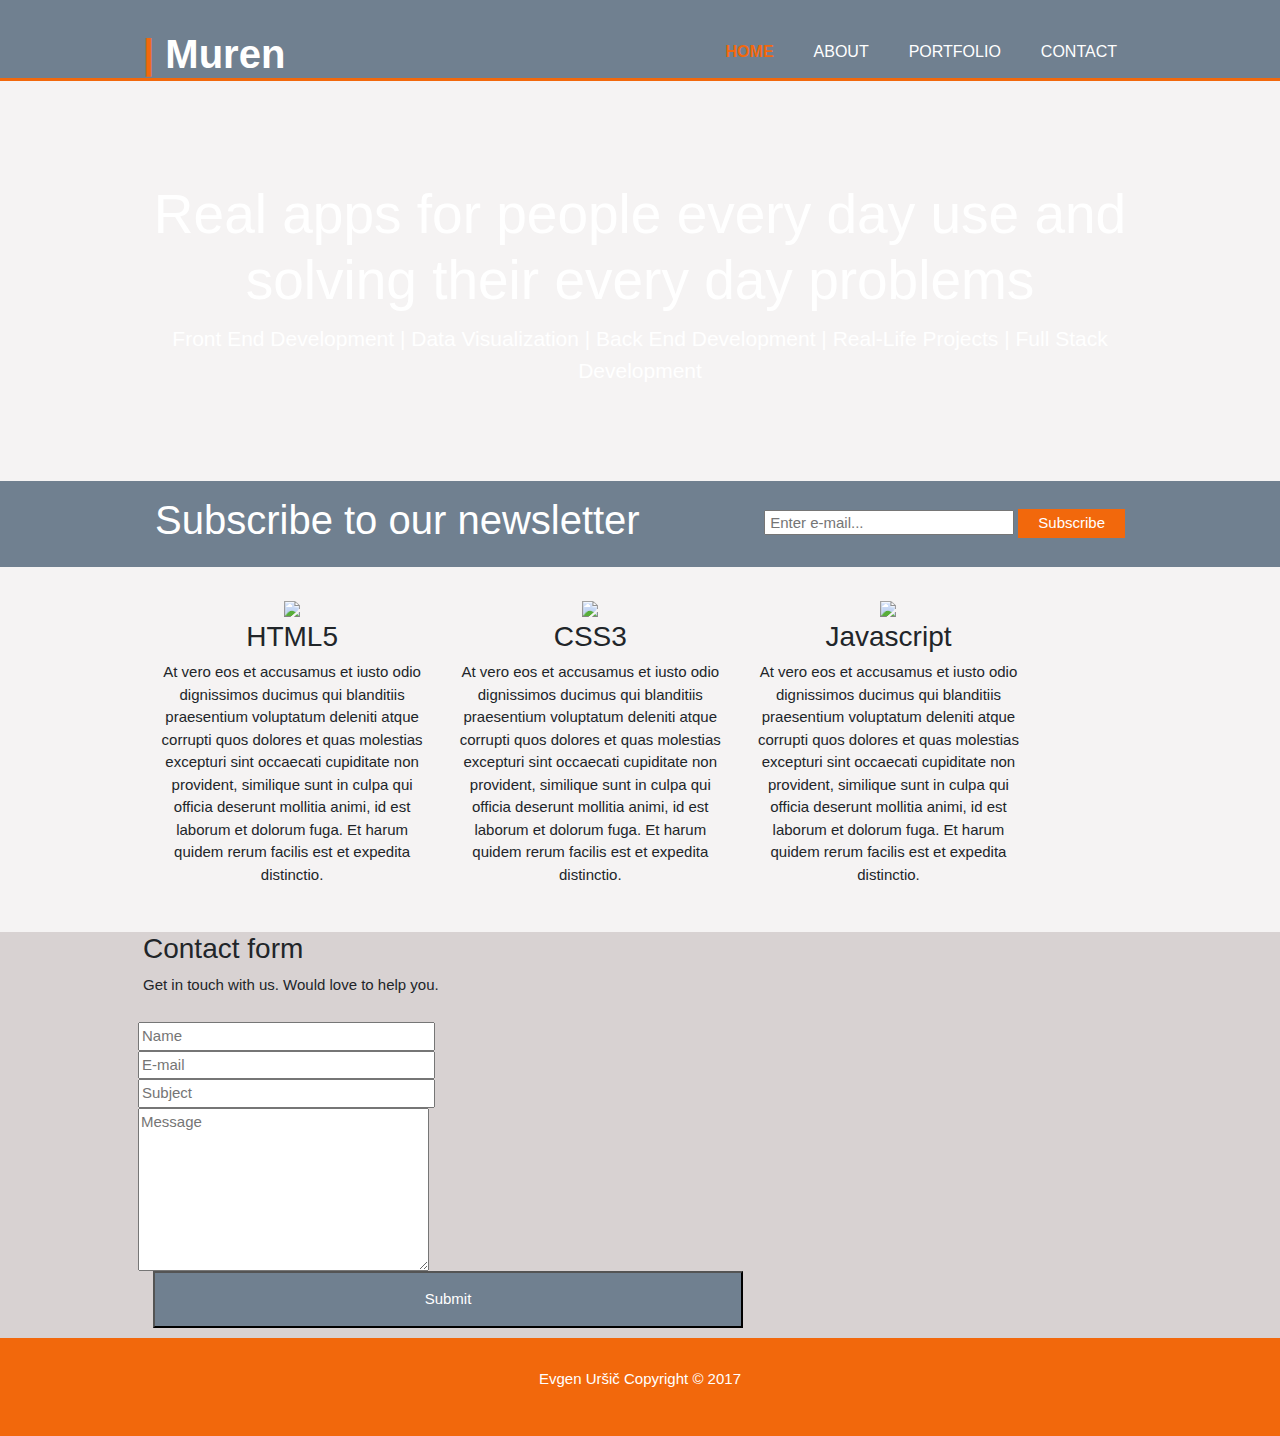
==== index.html @ 220ea4d7 "First portfolio website upload" ====
<!DOCTYPE html>
<html >
<head>
  <meta charset="UTF-8">
  <title>Portfolio page</title>


  <link rel='stylesheet prefetch' href='https://cdnjs.cloudflare.com/ajax/libs/twitter-bootstrap/4.0.0-beta/css/bootstrap.min.css'>

      <link rel="stylesheet" type="text/css" href="style.css">


</head>

<body>
  <head>
  <title>Portfolio page | Evgen Ursic</title>
  <link href="https://fonts.googleapis.com/css?family=Roboto" rel="stylesheet">
</head>

<body>
  <header>
    <div class="container">
      <div id="branding">
        <h1><span class="highlight">| </span>Muren</h1>
      </div>
      <nav>
        <ul>
          <li class="current"><a href="index.html">Home</a></li>
          <li><a href="about.html">About</a></li>
          <li><a href="portfolio.html">Portfolio</a></li>
          <li><a href="contact.html">Contact</a></li>
        </ul>
      </nav>
    </div>
  </header>
  <section id="showcase">
    <div class="container">
      <h1>Real apps for people every day use and solving their every day problems</h1>
      <p>Front End Development | Data Visualization | Back End Development | Real-Life Projects | Full Stack Development </p>
    </div>
  </section>
  <section id="newsletter">
    <div class="container">
      <h1>Subscribe to our newsletter</h1>
      <form>
        <input type="email" placeholder="Enter e-mail...">
        <button type="submit" class="button1">Subscribe</button>
      </form>
    </div>
  </section>
  <section id="boxes">
    <div class="container">
      <div class="box">
        <img class="pic1" src="https://www.w3.org/html/logo/downloads/HTML5_Logo_512.png">
        <h3>HTML5</h3>
        <p>At vero eos et accusamus et iusto odio dignissimos ducimus qui blanditiis praesentium voluptatum deleniti atque corrupti quos dolores et quas molestias excepturi sint occaecati cupiditate non provident, similique sunt in culpa qui officia deserunt mollitia animi, id est laborum et dolorum fuga. Et harum quidem rerum facilis est et expedita distinctio.</p>
      </div>
      <div class="box">
        <img src="https://seeklogo.com/images/C/css3-logo-FD8D698B77-seeklogo.com.png">
        <h3>CSS3</h3>
        <p>At vero eos et accusamus et iusto odio dignissimos ducimus qui blanditiis praesentium voluptatum deleniti atque corrupti quos dolores et quas molestias excepturi sint occaecati cupiditate non provident, similique sunt in culpa qui officia deserunt mollitia animi, id est laborum et dolorum fuga. Et harum quidem rerum facilis est et expedita distinctio.</p>
      </div>
      <div class="box">
        <img src="https://camo.githubusercontent.com/4f455d6ec9b49d8d79e1a9ea922fdf10109717e0/68747470733a2f2f7261772e6769746875622e636f6d2f766f6f646f6f74696b69676f642f6c6f676f2e6a732f6d61737465722f73706563696669632d757365732f62616467655f6a732d7374726963742e706e67">
        <h3>Javascript</h3>
        <p>At vero eos et accusamus et iusto odio dignissimos ducimus qui blanditiis praesentium voluptatum deleniti atque corrupti quos dolores et quas molestias excepturi sint occaecati cupiditate non provident, similique sunt in culpa qui officia deserunt mollitia animi, id est laborum et dolorum fuga. Et harum quidem rerum facilis est et expedita distinctio.</p>
      </div>
    </div>
  </section>
  <section id="contact">
    <div class="container">
      <h3>Contact form</h3>
      <p>Get in touch with us. Would love to help you.</p>
    <form id="contact_form" action="#" method="POST" enctype="multipart/form-data">
	<div class="row">
		<label for="name"></label><br />
		<input id="name" class="input" name="name" type="text" placeholder="Name" value="" size="30" /><br />
	</div>
	<div class="row">
		<label for="email"></label><br />
		<input id="email" class="input" name="email" type="text" placeholder="E-mail" value="" size="30" /><br />
	</div>
  <div class="row">
		<label for="subject"></label><br />
		<input id="subject" class="input" name="subject" type="text" placeholder="Subject" value="" size="30" /><br />
	</div>
	<div class="row">
		<label for="message"></label><br />
		<textarea id="message" class="input" name="message" placeholder="Message" rows="7" cols="30"></textarea><br />
	</div>
	<input id="submit_button" type="submit" value="Submit" />
</form>
    </div>
  </section>
  <footer>
    <p>Evgen Uršič Copyright &copy; 2017</p>
  </footer>
</body>
  <script src='https://cdnjs.cloudflare.com/ajax/libs/twitter-bootstrap/4.0.0-beta/js/bootstrap.min.js'></script>


</body>
</html>
---- style.css ----
body{
 font: 15px/1.5 Robot, Helvetica, sans-serif;
  padding:0;
  margin: 0;
  background-color: #F5F3F3;
}

/*Global*/

.container{
  width: 80%;
  margin: auto;
  overflow: hidden;
}

ul{
  margin: 0;
  padding: 0;
}

.button1{
  height: 29px;
  background: #F2680C;
  border: none;
  padding-left: 20px;
  padding-right: 20px;
  color: white;
}

/*Header*/

header{
  background: #708090;
  color: #ffffff;
  padding-top: 30px;
  min-height: 70px;
  border-bottom: #F2680C 3px solid;
}

header a{
  color: white;
  text-decoration: none;
  text-transform: uppercase;
  font-size: 16px;
}

header li{
  float: left;
  display: inline;
  padding: 0 20px 0 20px;
}

header #branding{
  float: left;
}

header #branding h1{
  margin: 0;
  font-weight: bold;
}

header nav{
  float: right;
  margin-top: 10px;
}

header .highlight {
  color: #F2680C;
}

header .current a{
  color: #F2680C;
  font-weight: bold;
}

header a:hover{
  color: #cccccc;
  font-weight: bold;
  text-decoration: none;
}

/*Showcase*/

#showcase{
  min-height: 400px;
  background: url("http://www.shindiristudio.com/showcase/images/landing/background.jpg");
  text-align: center;
  color: #ffffff;
}

#showcase h1{
  margin-top: 100px;
  font-size: 55px;
  margin-bottom: 10px;
}

#showcase p{
  font-size: 21px;
}

/*Newsletter*/

#newsletter{
  padding: 15px;
  color: white;
  background: #708090;
}
#newsletter h1{
  float: left;
}
#newsletter form{
  float: right;
  margin-top: 13px;
}

#newsletter input[type="email"]{
  padding: 4px;
  height: 25px;
  width: 250px;
}

/*Boxes*/

#boxes{
  margin-top:20px;
}

#boxes .box{
  float: left;
  text-align: center;
  width: 30%;
  padding: 10px;
}

#boxes img{
  width: 90px;
}

#boxes .pic1{
  width: 126px;
}

/*Contact*/

#contact{
 margin-top: 20px;
 min-height: 70px;
 background: #D8D2D2;
}

#contact #contact_form{
  float: left;
  text-align: center;
  width: 30%;
  padding: 10px;
}

#contact #submit_button{
  padding: 15px;
  width: 590px;
  color: white;
  background: #708090;
  position: center;
}

footer{
  padding: 30px;
  color: white;
  background-color: #F2680C;
  text-align: center;
}
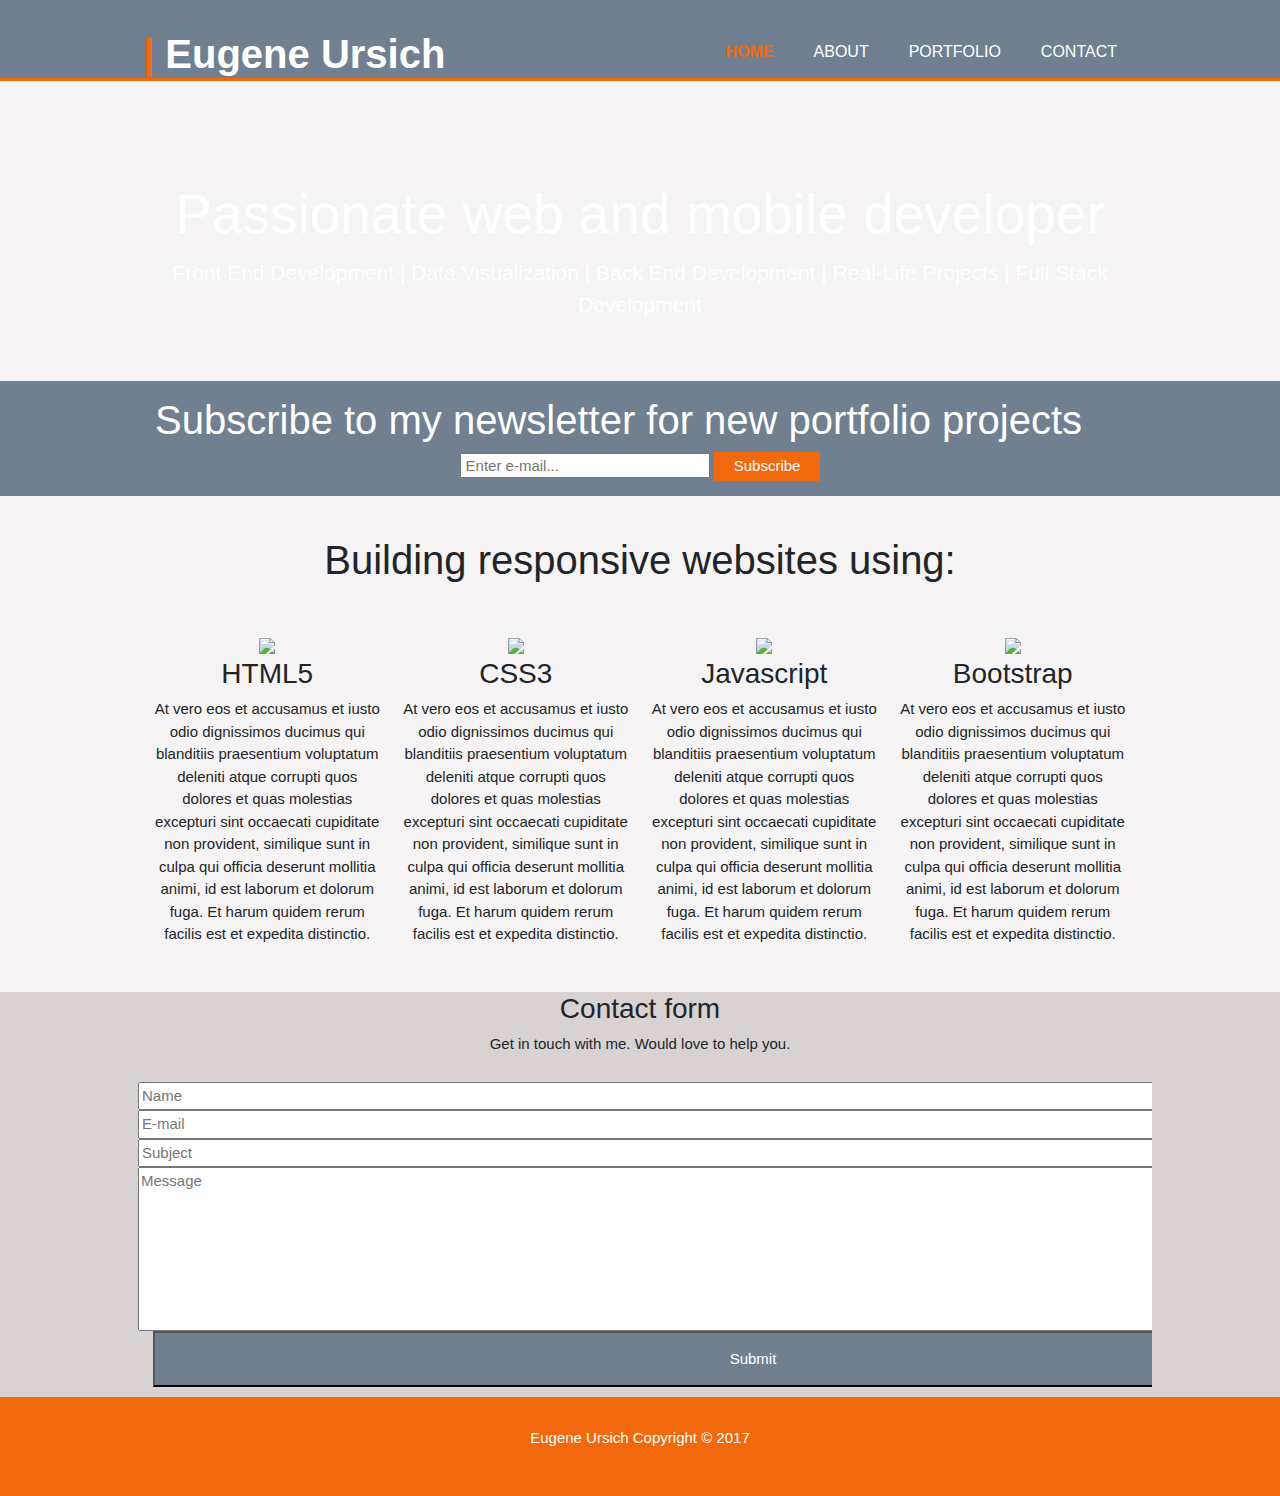
==== commit fabd0c12: "adding 191117" ====
--- a/index.html
+++ b/index.html
@@ -3,18 +3,13 @@
 <head>
   <meta charset="UTF-8">
   <title>Portfolio page</title>
-
-
   <link rel='stylesheet prefetch' href='https://cdnjs.cloudflare.com/ajax/libs/twitter-bootstrap/4.0.0-beta/css/bootstrap.min.css'>
-
-      <link rel="stylesheet" type="text/css" href="style.css">
-
-
+  <link rel="stylesheet" type="text/css" href="style.css">
 </head>
 
 <body>
   <head>
-  <title>Portfolio page | Evgen Ursic</title>
+  <title>Portfolio page | Eugene Ursich</title>
   <link href="https://fonts.googleapis.com/css?family=Roboto" rel="stylesheet">
 </head>
 
@@ -22,7 +17,7 @@
   <header>
     <div class="container">
       <div id="branding">
-        <h1><span class="highlight">| </span>Muren</h1>
+        <h1><span class="highlight">| </span>Eugene Ursich</h1>
       </div>
       <nav>
         <ul>
@@ -36,13 +31,13 @@
   </header>
   <section id="showcase">
     <div class="container">
-      <h1>Real apps for people every day use and solving their every day problems</h1>
+      <h1>Passionate web and mobile developer</h1>
       <p>Front End Development | Data Visualization | Back End Development | Real-Life Projects | Full Stack Development </p>
     </div>
   </section>
   <section id="newsletter">
     <div class="container">
-      <h1>Subscribe to our newsletter</h1>
+      <h1>Subscribe to my newsletter for new portfolio projects</h1>
       <form>
         <input type="email" placeholder="Enter e-mail...">
         <button type="submit" class="button1">Subscribe</button>
@@ -51,6 +46,7 @@
   </section>
   <section id="boxes">
     <div class="container">
+      <h1>Building responsive websites using:</h1>
       <div class="box">
         <img class="pic1" src="https://www.w3.org/html/logo/downloads/HTML5_Logo_512.png">
         <h3>HTML5</h3>
@@ -66,35 +62,40 @@
         <h3>Javascript</h3>
         <p>At vero eos et accusamus et iusto odio dignissimos ducimus qui blanditiis praesentium voluptatum deleniti atque corrupti quos dolores et quas molestias excepturi sint occaecati cupiditate non provident, similique sunt in culpa qui officia deserunt mollitia animi, id est laborum et dolorum fuga. Et harum quidem rerum facilis est et expedita distinctio.</p>
       </div>
+      <div class="box">
+        <img div class="pic2" src="https://ng-bootstrap.github.io/img/logo.svg">
+        <h3>Bootstrap</h3>
+        <p>At vero eos et accusamus et iusto odio dignissimos ducimus qui blanditiis praesentium voluptatum deleniti atque corrupti quos dolores et quas molestias excepturi sint occaecati cupiditate non provident, similique sunt in culpa qui officia deserunt mollitia animi, id est laborum et dolorum fuga. Et harum quidem rerum facilis est et expedita distinctio.</p>
+      </div>
     </div>
   </section>
   <section id="contact">
     <div class="container">
       <h3>Contact form</h3>
-      <p>Get in touch with us. Would love to help you.</p>
+      <p>Get in touch with me. Would love to help you.</p>
     <form id="contact_form" action="#" method="POST" enctype="multipart/form-data">
 	<div class="row">
 		<label for="name"></label><br />
-		<input id="name" class="input" name="name" type="text" placeholder="Name" value="" size="30" /><br />
+		<input id="name" class="input" name="name" type="text" placeholder="Name" value="" size="120" /><br />
 	</div>
 	<div class="row">
 		<label for="email"></label><br />
-		<input id="email" class="input" name="email" type="text" placeholder="E-mail" value="" size="30" /><br />
+		<input id="email" class="input" name="email" type="text" placeholder="E-mail" value="" size="120" /><br />
 	</div>
   <div class="row">
 		<label for="subject"></label><br />
-		<input id="subject" class="input" name="subject" type="text" placeholder="Subject" value="" size="30" /><br />
+		<input id="subject" class="input" name="subject" type="text" placeholder="Subject" value="" size="120" /><br />
 	</div>
 	<div class="row">
 		<label for="message"></label><br />
-		<textarea id="message" class="input" name="message" placeholder="Message" rows="7" cols="30"></textarea><br />
+		<textarea id="message" class="input" name="message" placeholder="Message" rows="7" cols="120"></textarea><br />
 	</div>
 	<input id="submit_button" type="submit" value="Submit" />
 </form>
     </div>
   </section>
   <footer>
-    <p>Evgen Uršič Copyright &copy; 2017</p>
+    <p>Eugene Ursich Copyright &copy; 2017</p>
   </footer>
 </body>
   <script src='https://cdnjs.cloudflare.com/ajax/libs/twitter-bootstrap/4.0.0-beta/js/bootstrap.min.js'></script>
--- a/style.css
+++ b/style.css
@@ -82,7 +82,7 @@
 /*Showcase*/
 
 #showcase{
-  min-height: 400px;
+  min-height: 300px;
   background: url("http://www.shindiristudio.com/showcase/images/landing/background.jpg");
   text-align: center;
   color: #ffffff;
@@ -109,7 +109,8 @@
   float: left;
 }
 #newsletter form{
-  float: right;
+  float: center;
+  text-align: center;
   margin-top: 13px;
 }
 
@@ -122,13 +123,18 @@
 /*Boxes*/
 
 #boxes{
-  margin-top:20px;
+  margin-top: 40px;
+}
+
+#boxes h1{
+  text-align: center;
+  margin-bottom: 40px;
 }
 
 #boxes .box{
   float: left;
   text-align: center;
-  width: 30%;
+  width: 25%;
   padding: 10px;
 }
 
@@ -140,6 +146,10 @@
   width: 126px;
 }
 
+#boxes .pic2{
+  width: 125px;
+}
+
 /*Contact*/
 
 #contact{
@@ -148,16 +158,26 @@
  background: #D8D2D2;
 }
 
+#contact h3{
+  text-align: center;
+}
+
+#contact p{
+  text-align: center;
+}
+
 #contact #contact_form{
   float: left;
   text-align: center;
-  width: 30%;
+  width: 120%;
   padding: 10px;
+  position: center;
 }
+
 
 #contact #submit_button{
   padding: 15px;
-  width: 590px;
+  width: 1200px;
   color: white;
   background: #708090;
   position: center;
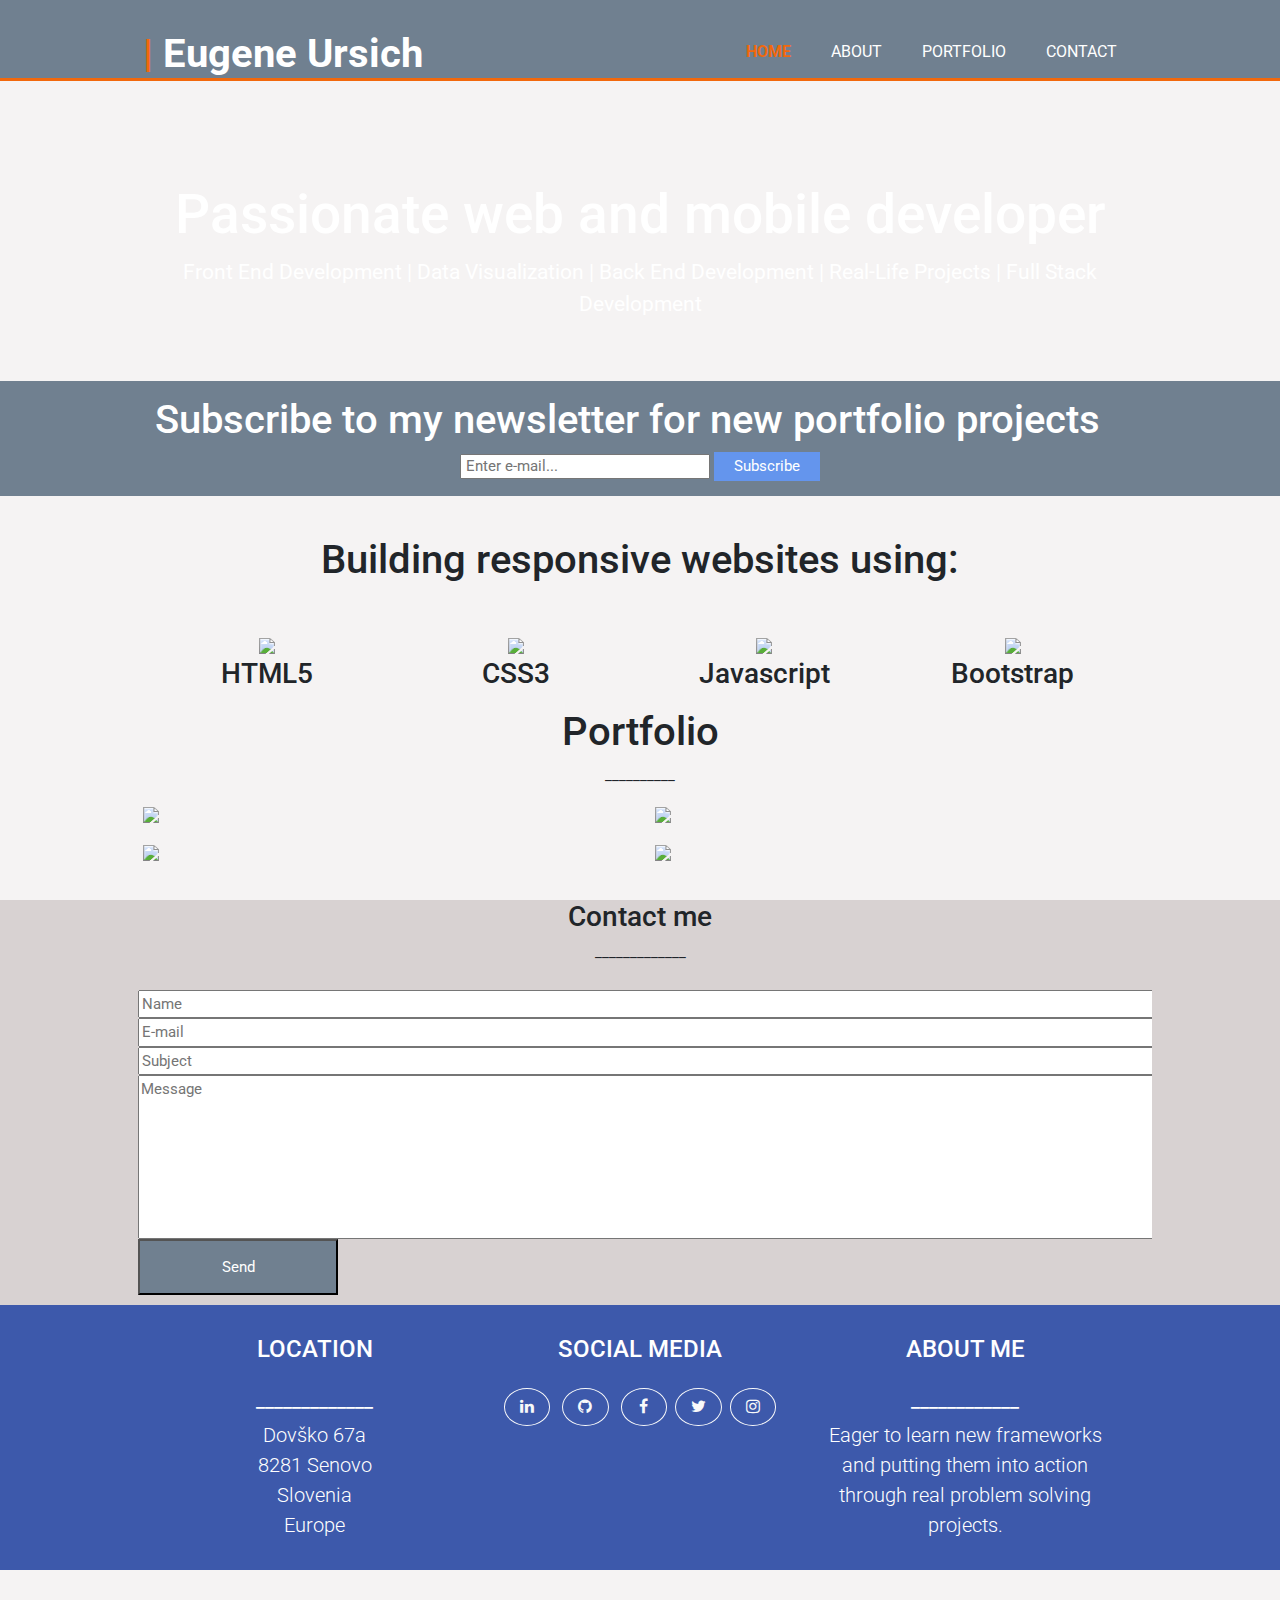
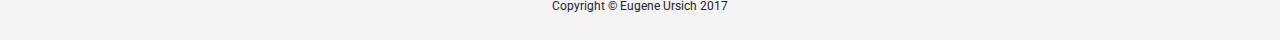
==== commit 03d66c73: "sunday effort 26112017" ====
--- a/index.html
+++ b/index.html
@@ -1,9 +1,17 @@
 <!DOCTYPE html>
 <html >
 <head>
+
   <meta charset="UTF-8">
+  <meta charset="utf-8">
+  <meta name="viewport" content="width=device-width, initial-scale=1, shrink-to-fit=no">
+  <meta name="description" content="Personal portfolio page">
+  <meta name="author" content="Eugene Ursich">
+
   <title>Portfolio page</title>
   <link rel='stylesheet prefetch' href='https://cdnjs.cloudflare.com/ajax/libs/twitter-bootstrap/4.0.0-beta/css/bootstrap.min.css'>
+  <link rel="stylesheet" href="https://maxcdn.bootstrapcdn.com/bootstrap/4.0.0-alpha.6/css/bootstrap.min.css" integrity="sha384-rwoIResjU2yc3z8GV/NPeZWAv56rSmLldC3R/AZzGRnGxQQKnKkoFVhFQhNUwEyJ" crossorigin="anonymous">
+  <link rel="stylesheet" href="https://cdnjs.cloudflare.com/ajax/libs/font-awesome/4.7.0/css/font-awesome.min.css">
   <link rel="stylesheet" type="text/css" href="style.css">
 </head>
 
@@ -11,6 +19,8 @@
   <head>
   <title>Portfolio page | Eugene Ursich</title>
   <link href="https://fonts.googleapis.com/css?family=Roboto" rel="stylesheet">
+  <link href="https://fonts.googleapis.com/css?family=Montserrat" rel="stylesheet">
+  <link href="https://fonts.googleapis.com/css?family=Lato|Montserrat" rel="stylesheet">
 </head>
 
 <body>
@@ -22,9 +32,9 @@
       <nav>
         <ul>
           <li class="current"><a href="index.html">Home</a></li>
-          <li><a href="about.html">About</a></li>
-          <li><a href="portfolio.html">Portfolio</a></li>
-          <li><a href="contact.html">Contact</a></li>
+          <li><a href="#showcase">About</a></li>
+          <li><a href="#portfolio">Portfolio</a></li>
+          <li><a href="#contact">Contact</a></li>
         </ul>
       </nav>
     </div>
@@ -44,62 +54,148 @@
       </form>
     </div>
   </section>
+
   <section id="boxes">
     <div class="container">
       <h1>Building responsive websites using:</h1>
       <div class="box">
         <img class="pic1" src="https://www.w3.org/html/logo/downloads/HTML5_Logo_512.png">
         <h3>HTML5</h3>
-        <p>At vero eos et accusamus et iusto odio dignissimos ducimus qui blanditiis praesentium voluptatum deleniti atque corrupti quos dolores et quas molestias excepturi sint occaecati cupiditate non provident, similique sunt in culpa qui officia deserunt mollitia animi, id est laborum et dolorum fuga. Et harum quidem rerum facilis est et expedita distinctio.</p>
       </div>
       <div class="box">
         <img src="https://seeklogo.com/images/C/css3-logo-FD8D698B77-seeklogo.com.png">
         <h3>CSS3</h3>
-        <p>At vero eos et accusamus et iusto odio dignissimos ducimus qui blanditiis praesentium voluptatum deleniti atque corrupti quos dolores et quas molestias excepturi sint occaecati cupiditate non provident, similique sunt in culpa qui officia deserunt mollitia animi, id est laborum et dolorum fuga. Et harum quidem rerum facilis est et expedita distinctio.</p>
       </div>
       <div class="box">
         <img src="https://camo.githubusercontent.com/4f455d6ec9b49d8d79e1a9ea922fdf10109717e0/68747470733a2f2f7261772e6769746875622e636f6d2f766f6f646f6f74696b69676f642f6c6f676f2e6a732f6d61737465722f73706563696669632d757365732f62616467655f6a732d7374726963742e706e67">
         <h3>Javascript</h3>
-        <p>At vero eos et accusamus et iusto odio dignissimos ducimus qui blanditiis praesentium voluptatum deleniti atque corrupti quos dolores et quas molestias excepturi sint occaecati cupiditate non provident, similique sunt in culpa qui officia deserunt mollitia animi, id est laborum et dolorum fuga. Et harum quidem rerum facilis est et expedita distinctio.</p>
       </div>
       <div class="box">
         <img div class="pic2" src="https://ng-bootstrap.github.io/img/logo.svg">
         <h3>Bootstrap</h3>
-        <p>At vero eos et accusamus et iusto odio dignissimos ducimus qui blanditiis praesentium voluptatum deleniti atque corrupti quos dolores et quas molestias excepturi sint occaecati cupiditate non provident, similique sunt in culpa qui officia deserunt mollitia animi, id est laborum et dolorum fuga. Et harum quidem rerum facilis est et expedita distinctio.</p>
-      </div>
-    </div>
+      </div>
+    </div>
+  </section>
+
+  <section class="container" id="portfolio">
+    <h1>Portfolio</h1>
+    <p>__________</p>
+    <div class="row">
+      <figure class="col-sm-6">
+        <img src="https://s3.amazonaws.com/codecademy-content/projects/make-a-website/lesson-4/kitchen.jpg">
+      </figure>
+      <figure class="col-sm-6">
+        <img src="https://s3.amazonaws.com/codecademy-content/projects/make-a-website/lesson-4/woodwork.jpg">
+      </figure>
+    </div>
+    <div class="row">
+      <figure class="col-sm-6">
+        <img src="https://s3.amazonaws.com/codecademy-content/projects/make-a-website/lesson-4/gifts.jpg">
+      </figure>
+      <figure class="col-sm-6">
+        <img src="https://s3.amazonaws.com/codecademy-content/projects/make-a-website/lesson-4/antique.jpg">
+      </figure>
+    </div>
+  </section>
+
   </section>
   <section id="contact">
     <div class="container">
-      <h3>Contact form</h3>
-      <p>Get in touch with me. Would love to help you.</p>
+
+      <h3>Contact me</h3>
+      <p>_____________</p>
+
     <form id="contact_form" action="#" method="POST" enctype="multipart/form-data">
-	<div class="row">
-		<label for="name"></label><br />
-		<input id="name" class="input" name="name" type="text" placeholder="Name" value="" size="120" /><br />
+
+    <div class="row">
+		  <label for="name"></label><br />
+		  <input id="name" class="input" name="name" type="text" placeholder="Name" value="" size="116" /><br />
+	  </div>
+
+    <div class="row">
+		  <label for="email"></label><br />
+		  <input id="email" class="input" name="email" type="text" placeholder="E-mail" value="" size="116" /><br />
 	</div>
-	<div class="row">
-		<label for="email"></label><br />
-		<input id="email" class="input" name="email" type="text" placeholder="E-mail" value="" size="120" /><br />
-	</div>
+
   <div class="row">
 		<label for="subject"></label><br />
-		<input id="subject" class="input" name="subject" type="text" placeholder="Subject" value="" size="120" /><br />
+		<input id="subject" class="input" name="subject" type="text" placeholder="Subject" value="" size="116" /><br />
 	</div>
-	<div class="row">
+
+  <div class="row">
 		<label for="message"></label><br />
-		<textarea id="message" class="input" name="message" placeholder="Message" rows="7" cols="120"></textarea><br />
+		<textarea id="message" class="input" name="message" placeholder="Message" rows="7" cols="119"></textarea><br />
 	</div>
-	<input id="submit_button" type="submit" value="Submit" />
-</form>
-    </div>
-  </section>
-  <footer>
-    <p>Eugene Ursich Copyright &copy; 2017</p>
-  </footer>
+
+
+  <div class="row">
+    <input id="submit_button" type="submit" value="Send" />
+  </div>
+
+  </form>
+</div>
+  </section>
+  <footer class="footer text-center">
+     <div class="container">
+       <div class="row">
+         <div class="col-md-4 mb-5 mb-lg-0">
+           <h4 class="text-uppercase mb-4">Location</h4>
+           <h5>_____________</h5>
+           <p class="lead mb-0">Dovško 67a
+             <br>8281 Senovo <br>Slovenia <br>Europe</p>
+         </div>
+         <div class="col-md-4 mb-5 mb-lg-0">
+           <h4 class="text-uppercase mb-4">Social media</h4>
+           <ul class="list-inline mb-0">
+
+           </li>
+           <li class="list-inline-item">
+             <a class="btn btn-outline-light btn-social text-center rounded-circle" href="https://www.linkedin.com/in/evgen-ur%C5%A1i%C4%8D-60042b17/" target="_blank">
+               <i class="fa fa-fw fa-linkedin"></i>
+             </a>
+           </li>
+
+         </li>
+         <li class="list-inline-item">
+           <a class="btn btn-outline-light btn-social text-center rounded-circle" href="https://github.com/evgenursic" target="_blank">
+             <i class="fa fa-fw fa-github"></i>
+           </a>
+         </li>
+
+             <li class="list-inline-item">
+               <a class="btn btn-outline-light btn-social text-center rounded-circle" href="https://www.facebook.com/ZaposlitveneMoznosti/" target="_blank">
+                 <i class="fa fa-fw fa-facebook"></i>
+               </a>
+
+             <li class="list-inline-item">
+               <a class="btn btn-outline-light btn-social text-center rounded-circle" href="https://twitter.com/evgenursic" target="_blank">
+                 <i class="fa fa-fw fa-twitter"></i>
+               </a>
+
+             <li class="list-inline-item">
+               <a class="btn btn-outline-light btn-social text-center rounded-circle" href="https://www.instagram.com/evgenursic/" target="_blank">
+                 <i class="fa fa-fw fa-instagram"></i>
+               </a>
+             </li>
+           </ul>
+         </div>
+         <div class="col-md-4">
+           <h4 class="text-uppercase mb-4">About me</h4>
+           <h5>____________</h5>
+           <p class="lead mb-0">Eager to learn new frameworks and putting them into action through real problem solving projects.</p>
+         </div>
+       </div>
+     </div>
+   </footer>
+
+   <div class="copyright py-4 text-center text-red">
+     <div class="container">
+       <small>Copyright &copy; Eugene Ursich 2017</small>
+     </div>
+   </div>
 </body>
+
   <script src='https://cdnjs.cloudflare.com/ajax/libs/twitter-bootstrap/4.0.0-beta/js/bootstrap.min.js'></script>
-
 
 </body>
 </html>
--- a/style.css
+++ b/style.css
@@ -1,5 +1,5 @@
 body{
- font: 15px/1.5 Robot, Helvetica, sans-serif;
+ font: 15px/1.5 Roboto, Helvetica, sans-serif;
   padding:0;
   margin: 0;
   background-color: #F5F3F3;
@@ -20,11 +20,12 @@
 
 .button1{
   height: 29px;
-  background: #F2680C;
+  background: #6495ED;
   border: none;
   padding-left: 20px;
   padding-right: 20px;
   color: white;
+  display: inline-block;
 }
 
 /*Header*/
@@ -150,15 +151,25 @@
   width: 125px;
 }
 
+/*Portfolio*/
+
+#portfolio h1{
+  text-align: center;
+}
+
+#portfolio p{
+  text-align: center;
+}
+
 /*Contact*/
 
 #contact{
  margin-top: 20px;
- min-height: 70px;
+ min-height: 80px;
  background: #D8D2D2;
 }
 
-#contact h3{
+#contact h3 {
   text-align: center;
 }
 
@@ -177,7 +188,7 @@
 
 #contact #submit_button{
   padding: 15px;
-  width: 1200px;
+  width: 200px;
   color: white;
   background: #708090;
   position: center;
@@ -186,6 +197,6 @@
 footer{
   padding: 30px;
   color: white;
-  background-color: #F2680C;
-  text-align: center;
-}
+  background-color: #3D59AB;
+  text-align: center;
+}
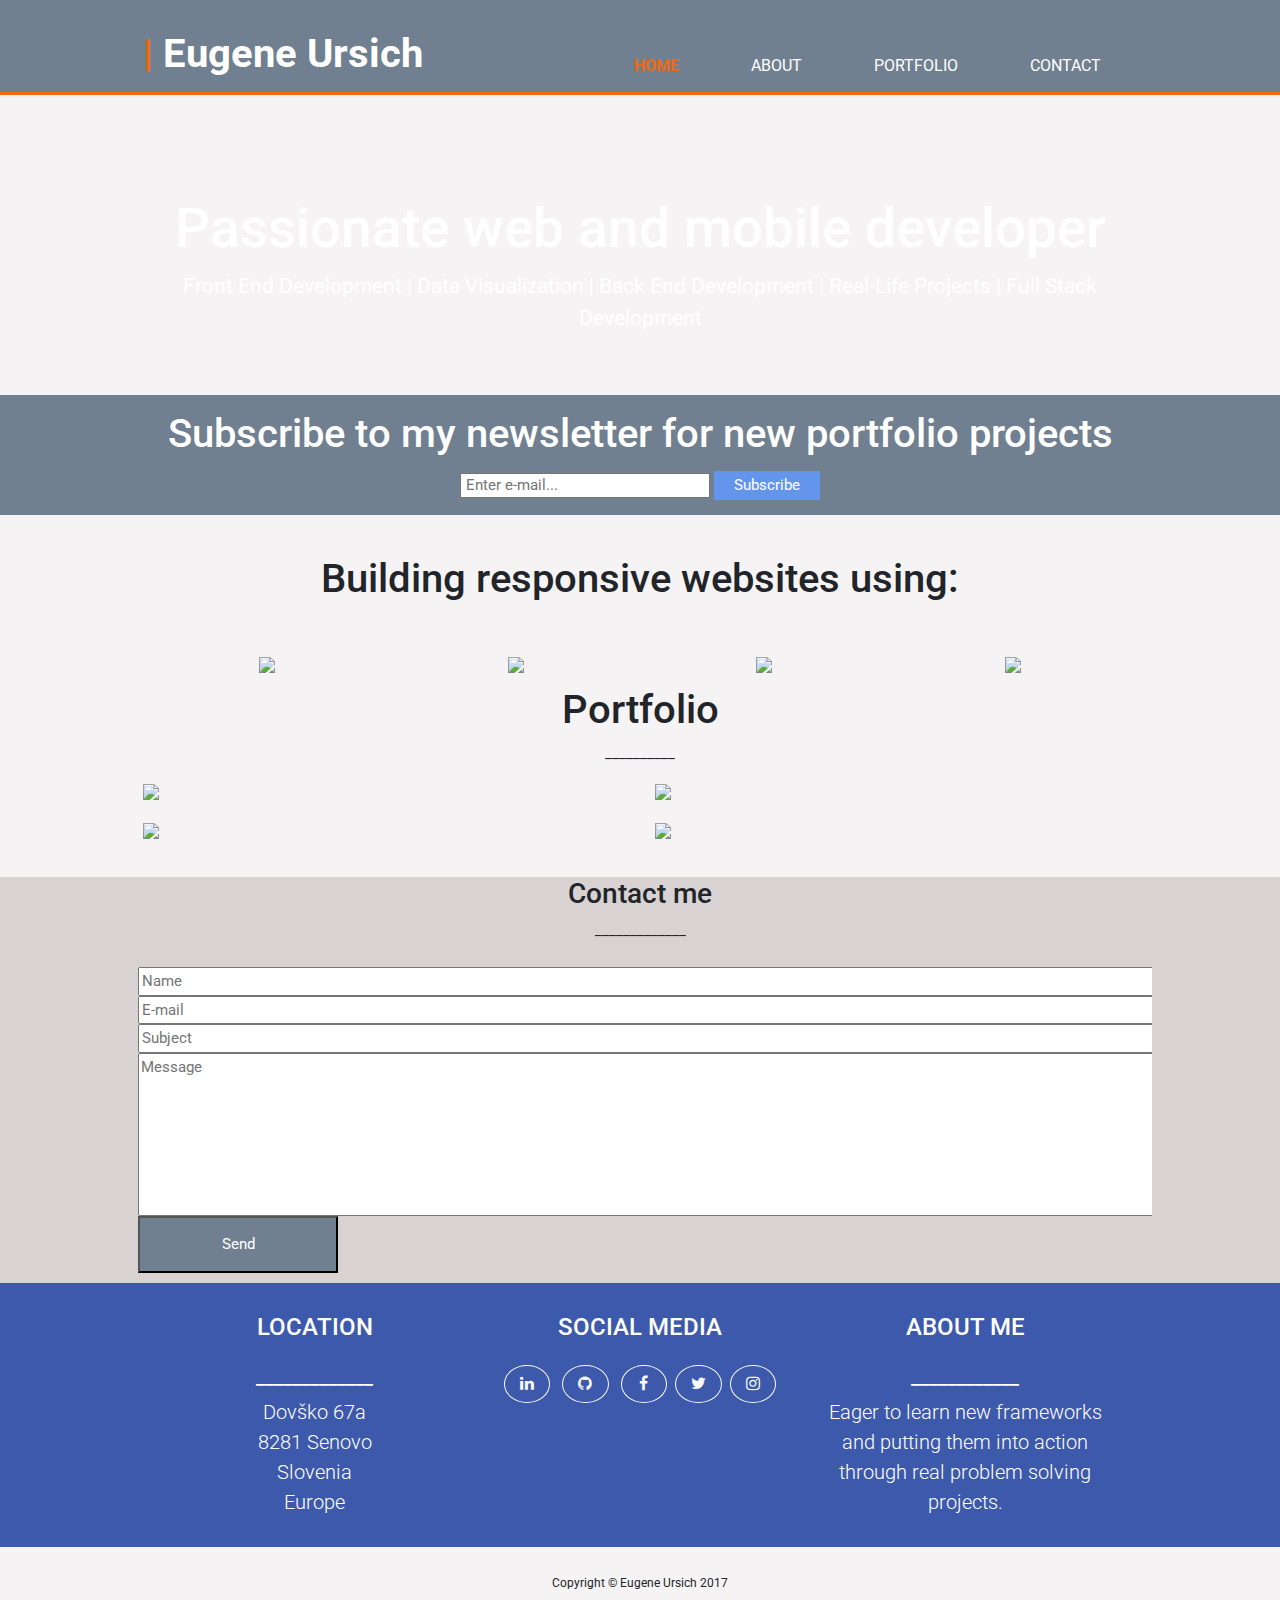
==== commit 64ec3c79: "sundayeffort03122017" ====
--- a/index.html
+++ b/index.html
@@ -1,7 +1,7 @@
 <!DOCTYPE html>
 <html >
+
 <head>
-
   <meta charset="UTF-8">
   <meta charset="utf-8">
   <meta name="viewport" content="width=device-width, initial-scale=1, shrink-to-fit=no">
@@ -22,8 +22,8 @@
   <link href="https://fonts.googleapis.com/css?family=Montserrat" rel="stylesheet">
   <link href="https://fonts.googleapis.com/css?family=Lato|Montserrat" rel="stylesheet">
 </head>
+<body>
 
-<body>
   <header>
     <div class="container">
       <div id="branding">
@@ -39,12 +39,14 @@
       </nav>
     </div>
   </header>
+
   <section id="showcase">
     <div class="container">
       <h1>Passionate web and mobile developer</h1>
       <p>Front End Development | Data Visualization | Back End Development | Real-Life Projects | Full Stack Development </p>
     </div>
   </section>
+
   <section id="newsletter">
     <div class="container">
       <h1>Subscribe to my newsletter for new portfolio projects</h1>
@@ -60,19 +62,15 @@
       <h1>Building responsive websites using:</h1>
       <div class="box">
         <img class="pic1" src="https://www.w3.org/html/logo/downloads/HTML5_Logo_512.png">
-        <h3>HTML5</h3>
       </div>
       <div class="box">
         <img src="https://seeklogo.com/images/C/css3-logo-FD8D698B77-seeklogo.com.png">
-        <h3>CSS3</h3>
       </div>
       <div class="box">
         <img src="https://camo.githubusercontent.com/4f455d6ec9b49d8d79e1a9ea922fdf10109717e0/68747470733a2f2f7261772e6769746875622e636f6d2f766f6f646f6f74696b69676f642f6c6f676f2e6a732f6d61737465722f73706563696669632d757365732f62616467655f6a732d7374726963742e706e67">
-        <h3>Javascript</h3>
       </div>
       <div class="box">
         <img div class="pic2" src="https://ng-bootstrap.github.io/img/logo.svg">
-        <h3>Bootstrap</h3>
       </div>
     </div>
   </section>
--- a/style.css
+++ b/style.css
@@ -43,6 +43,10 @@
   text-decoration: none;
   text-transform: uppercase;
   font-size: 16px;
+  float: right;
+  display: block;
+  text-align: center;
+  padding: 14px 16px;
 }
 
 header li{
@@ -105,13 +109,13 @@
   padding: 15px;
   color: white;
   background: #708090;
+  text-align: center;
 }
 #newsletter h1{
-  float: left;
-}
+}
+
 #newsletter form{
   float: center;
-  text-align: center;
   margin-top: 13px;
 }
 
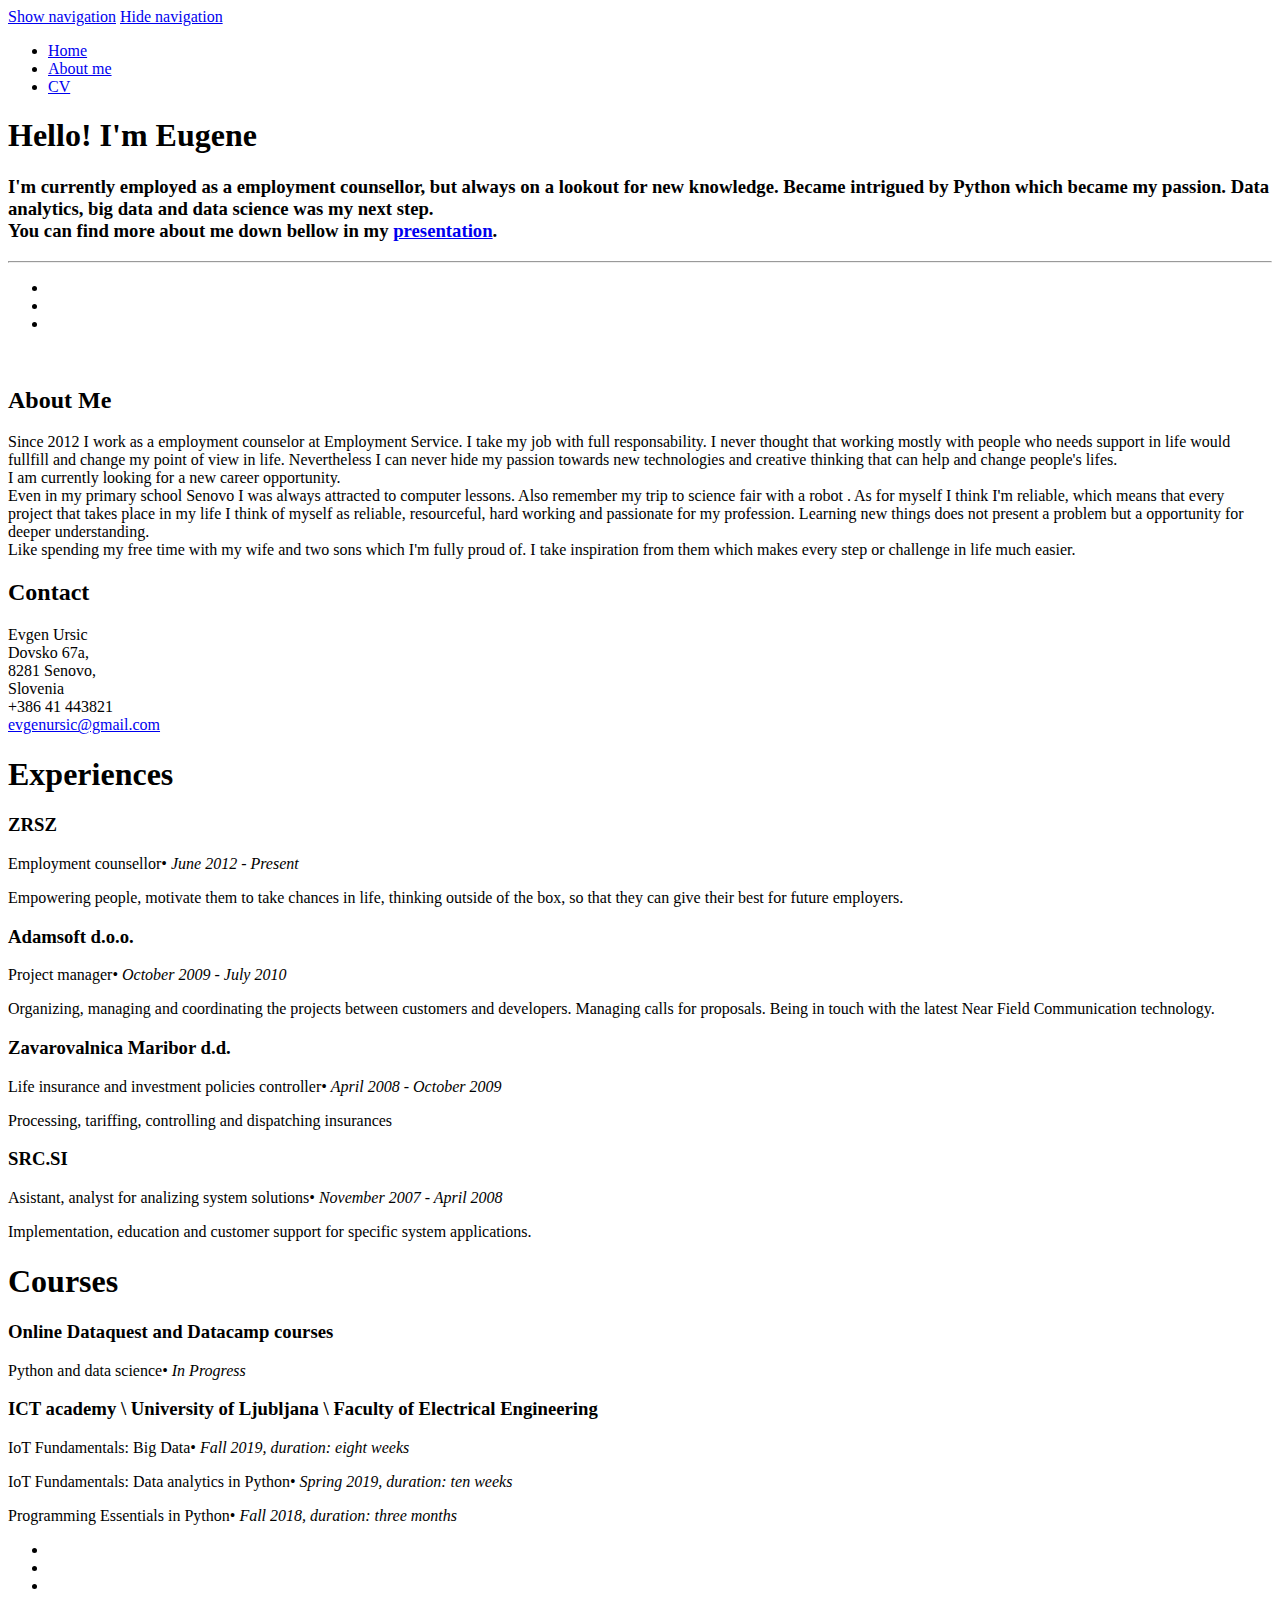
==== commit d59dfa56: "Add files via upload" ====
--- a/index.html
+++ b/index.html
@@ -1,199 +1,280 @@
 <!DOCTYPE html>
-<html >
-
+<!--[if lt IE 8 ]><html class="no-js ie ie7" lang="en"> <![endif]-->
+<!--[if IE 8 ]><html class="no-js ie ie8" lang="en"> <![endif]-->
+<!--[if (gte IE 8)|!(IE)]><!--><html class="no-js" lang="en"> <!--<![endif]-->
 <head>
-  <meta charset="UTF-8">
-  <meta charset="utf-8">
-  <meta name="viewport" content="width=device-width, initial-scale=1, shrink-to-fit=no">
-  <meta name="description" content="Personal portfolio page">
-  <meta name="author" content="Eugene Ursich">
-
-  <title>Portfolio page</title>
-  <link rel='stylesheet prefetch' href='https://cdnjs.cloudflare.com/ajax/libs/twitter-bootstrap/4.0.0-beta/css/bootstrap.min.css'>
-  <link rel="stylesheet" href="https://maxcdn.bootstrapcdn.com/bootstrap/4.0.0-alpha.6/css/bootstrap.min.css" integrity="sha384-rwoIResjU2yc3z8GV/NPeZWAv56rSmLldC3R/AZzGRnGxQQKnKkoFVhFQhNUwEyJ" crossorigin="anonymous">
-  <link rel="stylesheet" href="https://cdnjs.cloudflare.com/ajax/libs/font-awesome/4.7.0/css/font-awesome.min.css">
-  <link rel="stylesheet" type="text/css" href="style.css">
+
+   <!--- Basic Page Needs
+   ================================================== -->
+   <meta charset="utf-8">
+	<title>Evgen Ursic</title>
+	<meta name="description" content="">
+	<meta name="author" content="">
+
+   <!-- Mobile Specific Metas
+   ================================================== -->
+	<meta name="viewport" content="width=device-width, initial-scale=1, maximum-scale=1">
+
+	<!-- CSS
+    ================================================== -->
+   <link rel="stylesheet" href="css/default.css">
+	<link rel="stylesheet" href="css/layout.css">
+   <link rel="stylesheet" href="css/media-queries.css">
+   <link rel="stylesheet" href="css/magnific-popup.css">
+
+   <!-- Script
+   ================================================== -->
+	<script src="js/modernizr.js"></script>
+
+   <!-- Favicons
+	================================================== -->
+	<link rel="shortcut icon" href="favicon.png" >
+
 </head>
 
 <body>
-  <head>
-  <title>Portfolio page | Eugene Ursich</title>
-  <link href="https://fonts.googleapis.com/css?family=Roboto" rel="stylesheet">
-  <link href="https://fonts.googleapis.com/css?family=Montserrat" rel="stylesheet">
-  <link href="https://fonts.googleapis.com/css?family=Lato|Montserrat" rel="stylesheet">
-</head>
-<body>
-
-  <header>
-    <div class="container">
-      <div id="branding">
-        <h1><span class="highlight">| </span>Eugene Ursich</h1>
+
+   <!-- Header
+   ================================================== -->
+   <header id="home">
+
+      <nav id="nav-wrap">
+
+         <a class="mobile-btn" href="#nav-wrap" title="Show navigation">Show navigation</a>
+	      <a class="mobile-btn" href="#" title="Hide navigation">Hide navigation</a>
+
+         <ul id="nav" class="nav">
+            <li class="current"><a class="smoothscroll" href="#home">Home</a></li>
+            <li><a class="smoothscroll" href="#about">About me</a></li>
+	         <li><a class="smoothscroll" href="#resume">CV</a></li>
+
+
+
+         </ul> <!-- end #nav -->
+
+      </nav> <!-- end #nav-wrap -->
+
+      <div class="row banner">
+         <div class="banner-text">
+            <h1 class="responsive-headline">Hello! I'm Eugene </h1>
+            <h3>I'm currently employed as a <span>employment counsellor</span>, but always on a lookout for new <span>knowledge</span>. Became intrigued by <span>Python</span> which became my passion.
+            Data analytics, big data and <span>data science</span> was my next step. <br> You can find more
+            about me down bellow in my <a class="smoothscroll" href="#about">presentation</a>.</h3>
+            <hr />
+            <ul class="social">
+               <li><a href="https://twitter.com/evgenursic" target="_blank"><i class="fa fa-twitter"></i></a></li>
+               <li><a href="https://si.linkedin.com/in/evgenursic" target="_blank"><i class="fa fa-linkedin"></i></a></li>
+               <li><a href="https://www.instagram.com/evgenursic/" target="_blank"><i class="fa fa-instagram"></i></a></li>
+            </ul>
+         </div>
       </div>
-      <nav>
-        <ul>
-          <li class="current"><a href="index.html">Home</a></li>
-          <li><a href="#showcase">About</a></li>
-          <li><a href="#portfolio">Portfolio</a></li>
-          <li><a href="#contact">Contact</a></li>
-        </ul>
-      </nav>
-    </div>
-  </header>
-
-  <section id="showcase">
-    <div class="container">
-      <h1>Passionate web and mobile developer</h1>
-      <p>Front End Development | Data Visualization | Back End Development | Real-Life Projects | Full Stack Development </p>
-    </div>
-  </section>
-
-  <section id="newsletter">
-    <div class="container">
-      <h1>Subscribe to my newsletter for new portfolio projects</h1>
-      <form>
-        <input type="email" placeholder="Enter e-mail...">
-        <button type="submit" class="button1">Subscribe</button>
-      </form>
-    </div>
-  </section>
-
-  <section id="boxes">
-    <div class="container">
-      <h1>Building responsive websites using:</h1>
-      <div class="box">
-        <img class="pic1" src="https://www.w3.org/html/logo/downloads/HTML5_Logo_512.png">
+
+      <p class="scrolldown">
+         <a class="smoothscroll" href="#about"><i class="icon-down-circle"></i></a>
+      </p>
+
+   </header> <!-- Header End -->
+
+
+   <!-- About Section
+   ================================================== -->
+   <section id="about">
+
+      <div class="row">
+
+         <div class="three columns">
+
+            <img class="profile-pic"  src="images/profilepic.jpg" alt="" />
+
+         </div>
+
+         <div class="nine columns main-col">
+
+            <h2>About Me</h2>
+
+            <p>Since 2012 I work as a employment counselor at Employment Service. I take my job with full responsability. I never thought that working mostly with people who needs support in life would fullfill and change my point of view in life.  
+Nevertheless I can never hide my passion towards new technologies and creative thinking that can help and change people's lifes.<br>
+
+I am currently looking for a new career opportunity. <br>
+
+Even in my primary school Senovo I was always attracted to computer lessons. Also remember my trip to science fair with a robot . As for myself I think I'm reliable, which means that every project that takes place in my life I think of myself as reliable, resourceful, hard
+working and passionate for my profession. Learning new things does not present a
+problem but a opportunity for deeper understanding.<br>
+
+Like spending my free time with my wife and two sons which I'm fully proud of. I take inspiration from them which makes every step or challenge in life much easier.
+
+            </p>
+
+            <div class="row">
+
+               <div class="columns contact-details">
+
+                  <h2>Contact</h2>
+                  <p class="address">
+						   <span>Evgen Ursic</span><br>
+						   <span>Dovsko 67a, <br>8281 Senovo, <br>Slovenia</span><br>
+						   <span>+386 41 443821</span><br>
+                     <span><a href="mailto:evgenursic@gmail.com?subject=">evgenursic@gmail.com</a></span>
+					   </p>
+
+               </div>
+
+         </div> <!-- end .main-col -->
+
       </div>
-      <div class="box">
-        <img src="https://seeklogo.com/images/C/css3-logo-FD8D698B77-seeklogo.com.png">
+
+   </section> <!-- About Section End-->
+
+
+   <!-- Resume Section
+   ================================================== -->
+   <section id="resume">
+
+
+
+
+      <!-- Work----------------------------------------------- -->
+      <div class="row work">
+
+         <div class="three columns header-col">
+            <h1><span>Experiences</span></h1>
+         </div>
+
+         <div class="nine columns main-col">
+
+            <div class="row item">
+
+               <div class="twelve columns">
+
+                  <h3>ZRSZ</h3>
+                  <p class="info">Employment counsellor<span>&bull;</span> <em class="date">June 2012 - Present</em></p>
+
+                  <p>
+                  Empowering people, motivate them to take chances in life, thinking outside of the box, so that they can give their best for future employers.                    
+                  </p>
+
+               </div>
+
+            </div> <!-- item end -->
+
+            <div class="row item">
+
+               <div class="twelve columns">
+
+                  <h3>Adamsoft d.o.o.</h3>
+                  <p class="info">Project manager<span>&bull;</span> <em class="date">October 2009 - July 2010</em></p>
+
+                  <p>
+                  Organizing, managing and coordinating the projects between customers and developers. Managing calls for proposals. Being in touch with the latest Near Field Communication technology. 
+                  </p>
+
+               </div>
+
+            </div> <!-- item end -->
+
+            <div class="row item">
+
+               <div class="twelve columns">
+
+                  <h3>Zavarovalnica Maribor d.d.</h3>
+                  <p class="info">Life insurance and investment policies controller<span>&bull;</span> <em class="date">April 2008 - October 2009</em></p>
+
+                  <p>
+                  Processing, tariffing, controlling and dispatching insurances
+                  </p>
+
+               </div>
+
+            </div> <!-- item end -->
+
+            <div class="row item">
+
+               <div class="twelve columns">
+
+                  <h3>SRC.SI</h3>
+                  <p class="info">Asistant, analyst for analizing system solutions<span>&bull;</span> <em class="date">November 2007 - April 2008</em></p>
+
+                  <p>
+                 Implementation, education and customer support for specific system applications.
+                  </p>
+
+               </div>
+
+            </div> <!-- item end -->
+
+         </div> <!-- main-col end -->
+
+      </div> <!-- End Work -->
+
+      <!-- Education
+      ----------------------------------------------- -->
+      <div class="row education">
+
+         <div class="three columns header-col">
+            <h1><span>Courses</span></h1>
+         </div>
+
+         <div class="nine columns main-col">
+
+            <div class="row item">
+
+               <div class="twelve columns">
+                  <h3>Online Dataquest and Datacamp courses</h3>
+                  <p class="info">Python and data science<span>&bull;</span> <em class="date">In Progress</em></p>
+               </div>
+            </div> <!-- item end -->
+
+            <div class="row item">
+               <div class="twelve columns">
+                  <h3> ICT academy \ University of Ljubljana \ Faculty of Electrical Engineering</h3>    
+				  <p class="info">IoT Fundamentals: Big Data<span>&bull;</span> <em class="date">Fall 2019, duration: eight weeks</em></p>
+				  <p class="info">IoT Fundamentals: Data analytics in Python<span>&bull;</span> <em class="date">Spring 2019, duration: ten weeks</em></p>				  
+				  <p class="info">Programming Essentials in Python<span>&bull;</span> <em class="date">Fall 2018, duration: three months</em></p>
+               </div>
+            </div> <!-- item end -->
+
+         </div> <!-- main-col end -->
+
+      </div> <!-- End Education -->
+
+ </section> <!-- Resume Section End-->
+   <!-- footer
+   ================================================== -->
+   <footer>
+
+      <div class="row">
+
+         <div class="twelve columns">
+
+            <ul class="social-links">
+              <li><a href="https://www.facebook.com/profile.php?id=100009978163655" target="_blank"><i class="fa fa-facebook"></i></a></li>
+              <li><a href="https://twitter.com/evgenursic" target="_blank"><i class="fa fa-twitter"></i></a></li>
+              <li><a href="https://si.linkedin.com/in/evgenursic" target="_blank"><i class="fa fa-linkedin"></i></a></li>
+              <li><a href="https://www.instagram.com/evgenursic/" target="_blank"><i class="fa fa-instagram"></i></a></li>
+            </ul>
+
+
+
+         </div>
+
+         <div id="go-top"><a class="smoothscroll" title="Back to Top" href="#home"><i class="icon-up-open"></i></a></div>
+
       </div>
-      <div class="box">
-        <img src="https://camo.githubusercontent.com/4f455d6ec9b49d8d79e1a9ea922fdf10109717e0/68747470733a2f2f7261772e6769746875622e636f6d2f766f6f646f6f74696b69676f642f6c6f676f2e6a732f6d61737465722f73706563696669632d757365732f62616467655f6a732d7374726963742e706e67">
-      </div>
-      <div class="box">
-        <img div class="pic2" src="https://ng-bootstrap.github.io/img/logo.svg">
-      </div>
-    </div>
-  </section>
-
-  <section class="container" id="portfolio">
-    <h1>Portfolio</h1>
-    <p>__________</p>
-    <div class="row">
-      <figure class="col-sm-6">
-        <img src="https://s3.amazonaws.com/codecademy-content/projects/make-a-website/lesson-4/kitchen.jpg">
-      </figure>
-      <figure class="col-sm-6">
-        <img src="https://s3.amazonaws.com/codecademy-content/projects/make-a-website/lesson-4/woodwork.jpg">
-      </figure>
-    </div>
-    <div class="row">
-      <figure class="col-sm-6">
-        <img src="https://s3.amazonaws.com/codecademy-content/projects/make-a-website/lesson-4/gifts.jpg">
-      </figure>
-      <figure class="col-sm-6">
-        <img src="https://s3.amazonaws.com/codecademy-content/projects/make-a-website/lesson-4/antique.jpg">
-      </figure>
-    </div>
-  </section>
-
-  </section>
-  <section id="contact">
-    <div class="container">
-
-      <h3>Contact me</h3>
-      <p>_____________</p>
-
-    <form id="contact_form" action="#" method="POST" enctype="multipart/form-data">
-
-    <div class="row">
-		  <label for="name"></label><br />
-		  <input id="name" class="input" name="name" type="text" placeholder="Name" value="" size="116" /><br />
-	  </div>
-
-    <div class="row">
-		  <label for="email"></label><br />
-		  <input id="email" class="input" name="email" type="text" placeholder="E-mail" value="" size="116" /><br />
-	</div>
-
-  <div class="row">
-		<label for="subject"></label><br />
-		<input id="subject" class="input" name="subject" type="text" placeholder="Subject" value="" size="116" /><br />
-	</div>
-
-  <div class="row">
-		<label for="message"></label><br />
-		<textarea id="message" class="input" name="message" placeholder="Message" rows="7" cols="119"></textarea><br />
-	</div>
-
-
-  <div class="row">
-    <input id="submit_button" type="submit" value="Send" />
-  </div>
-
-  </form>
-</div>
-  </section>
-  <footer class="footer text-center">
-     <div class="container">
-       <div class="row">
-         <div class="col-md-4 mb-5 mb-lg-0">
-           <h4 class="text-uppercase mb-4">Location</h4>
-           <h5>_____________</h5>
-           <p class="lead mb-0">Dovško 67a
-             <br>8281 Senovo <br>Slovenia <br>Europe</p>
-         </div>
-         <div class="col-md-4 mb-5 mb-lg-0">
-           <h4 class="text-uppercase mb-4">Social media</h4>
-           <ul class="list-inline mb-0">
-
-           </li>
-           <li class="list-inline-item">
-             <a class="btn btn-outline-light btn-social text-center rounded-circle" href="https://www.linkedin.com/in/evgen-ur%C5%A1i%C4%8D-60042b17/" target="_blank">
-               <i class="fa fa-fw fa-linkedin"></i>
-             </a>
-           </li>
-
-         </li>
-         <li class="list-inline-item">
-           <a class="btn btn-outline-light btn-social text-center rounded-circle" href="https://github.com/evgenursic" target="_blank">
-             <i class="fa fa-fw fa-github"></i>
-           </a>
-         </li>
-
-             <li class="list-inline-item">
-               <a class="btn btn-outline-light btn-social text-center rounded-circle" href="https://www.facebook.com/ZaposlitveneMoznosti/" target="_blank">
-                 <i class="fa fa-fw fa-facebook"></i>
-               </a>
-
-             <li class="list-inline-item">
-               <a class="btn btn-outline-light btn-social text-center rounded-circle" href="https://twitter.com/evgenursic" target="_blank">
-                 <i class="fa fa-fw fa-twitter"></i>
-               </a>
-
-             <li class="list-inline-item">
-               <a class="btn btn-outline-light btn-social text-center rounded-circle" href="https://www.instagram.com/evgenursic/" target="_blank">
-                 <i class="fa fa-fw fa-instagram"></i>
-               </a>
-             </li>
-           </ul>
-         </div>
-         <div class="col-md-4">
-           <h4 class="text-uppercase mb-4">About me</h4>
-           <h5>____________</h5>
-           <p class="lead mb-0">Eager to learn new frameworks and putting them into action through real problem solving projects.</p>
-         </div>
-       </div>
-     </div>
-   </footer>
-
-   <div class="copyright py-4 text-center text-red">
-     <div class="container">
-       <small>Copyright &copy; Eugene Ursich 2017</small>
-     </div>
-   </div>
+
+   </footer> <!-- Footer End-->
+
+   <!-- Java Script
+   ================================================== -->
+   <script src="http://ajax.googleapis.com/ajax/libs/jquery/1.10.2/jquery.min.js"></script>
+   <script>window.jQuery || document.write('<script src="js/jquery-1.10.2.min.js"><\/script>')</script>
+   <script type="text/javascript" src="js/jquery-migrate-1.2.1.min.js"></script>
+
+   <script src="js/jquery.flexslider.js"></script>
+   <script src="js/waypoints.js"></script>
+   <script src="js/jquery.fittext.js"></script>
+   <script src="js/magnific-popup.js"></script>
+   <script src="js/init.js"></script>
+
 </body>
 
-  <script src='https://cdnjs.cloudflare.com/ajax/libs/twitter-bootstrap/4.0.0-beta/js/bootstrap.min.js'></script>
-
-</body>
 </html>
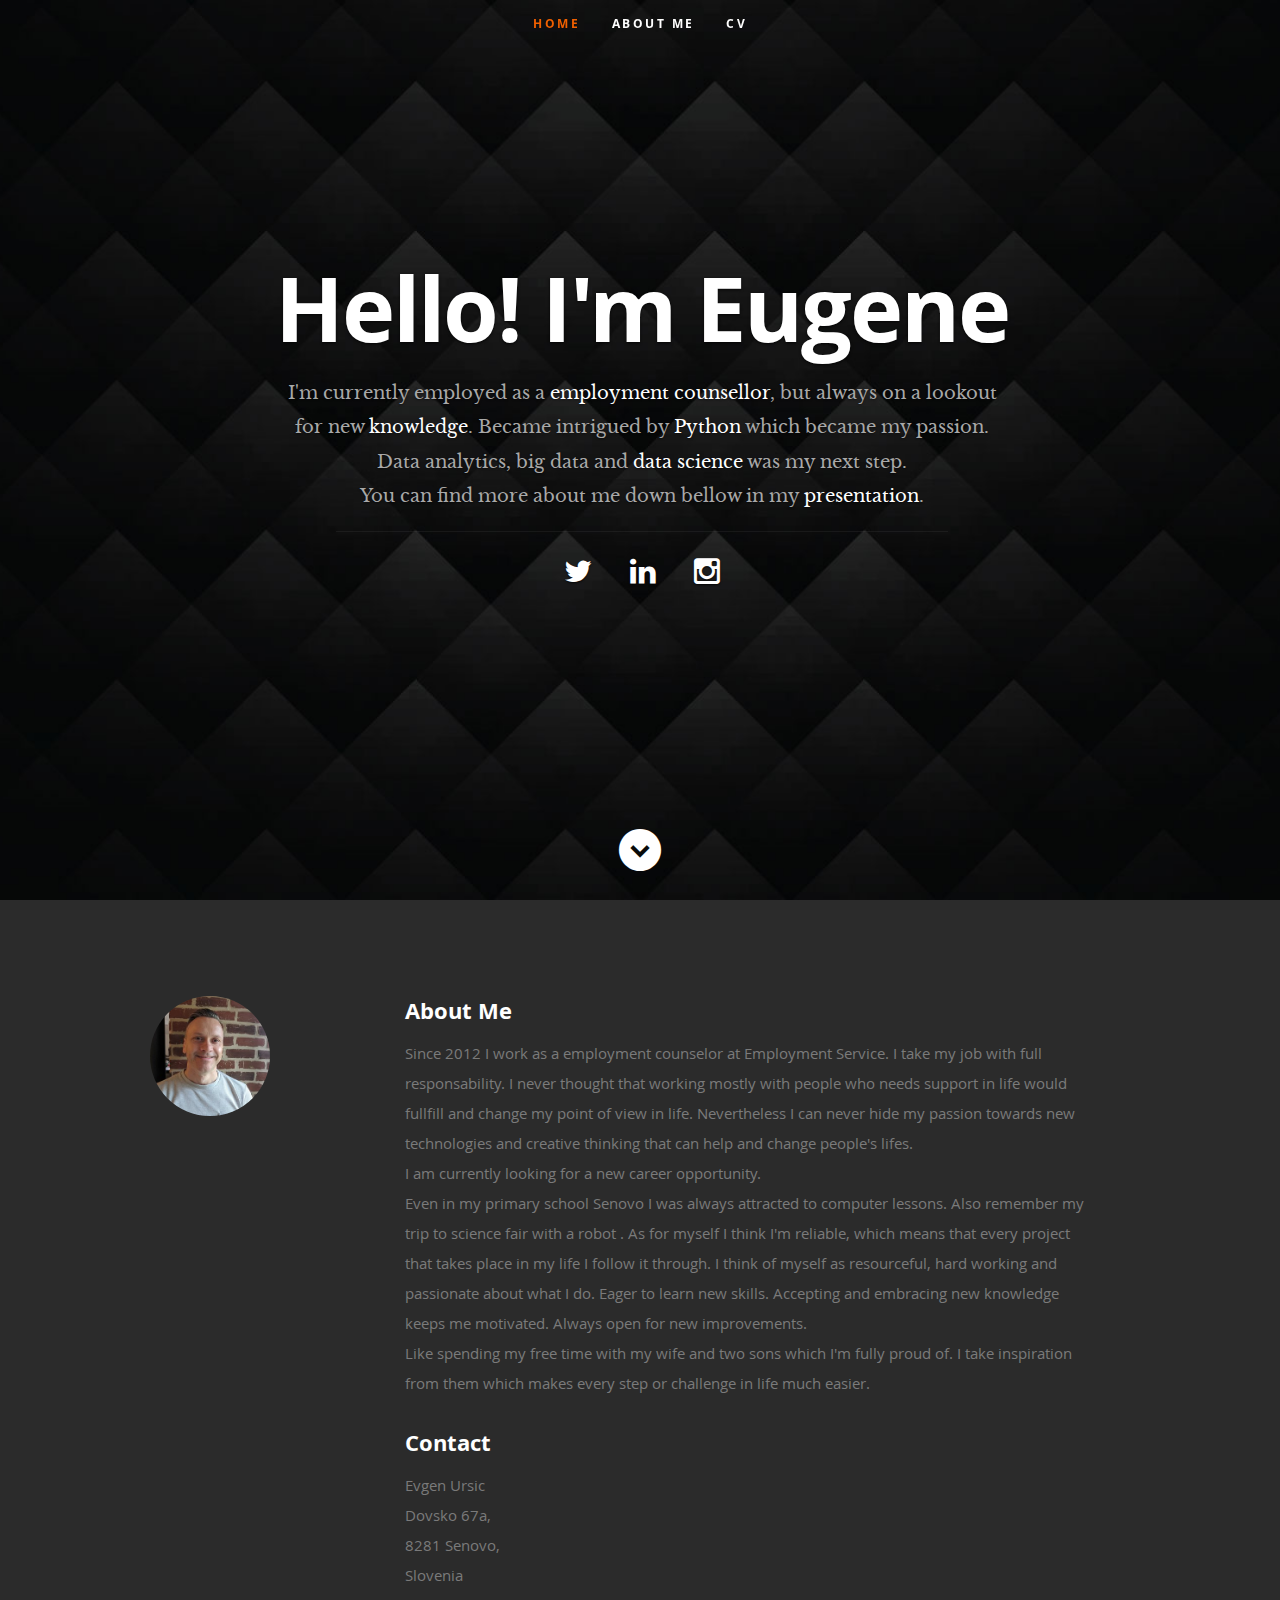
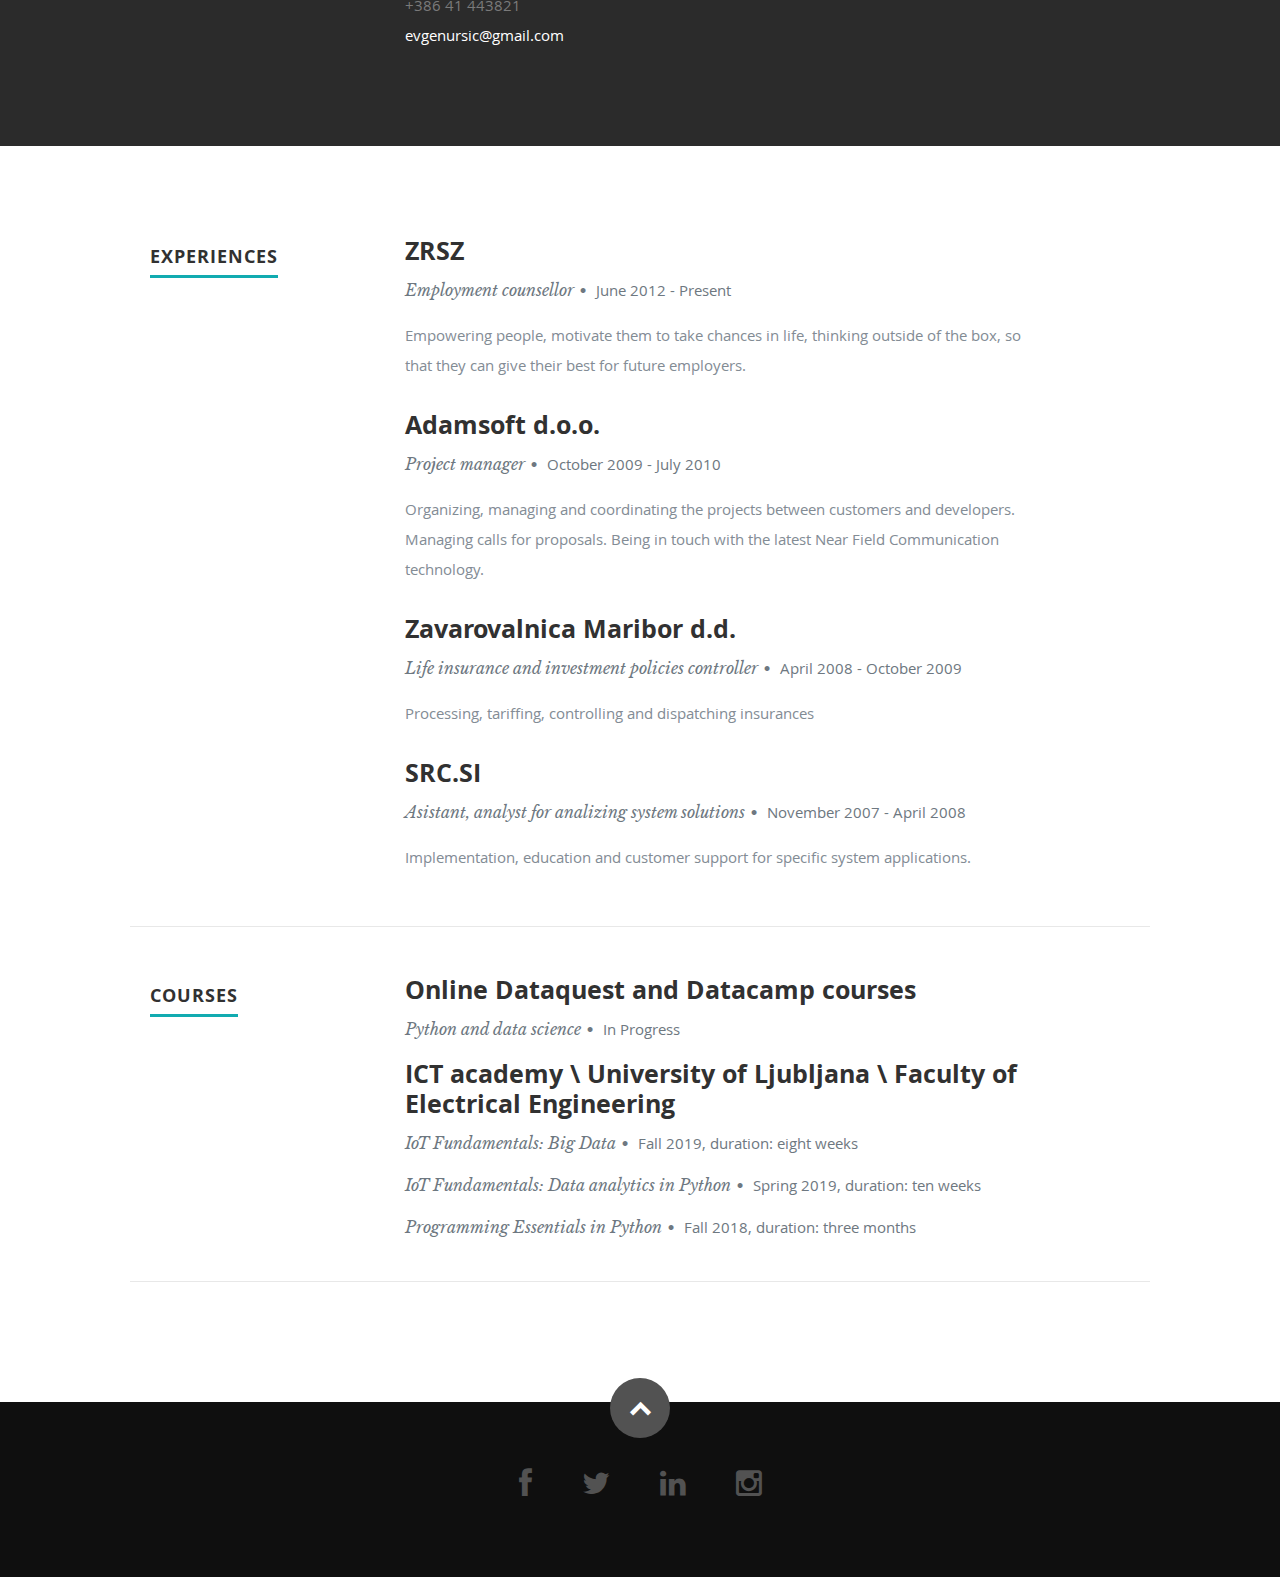
==== commit ed5cf44a: "Add files via upload" ====
--- a/index.html
+++ b/index.html
@@ -97,9 +97,8 @@
 
 I am currently looking for a new career opportunity. <br>
 
-Even in my primary school Senovo I was always attracted to computer lessons. Also remember my trip to science fair with a robot . As for myself I think I'm reliable, which means that every project that takes place in my life I think of myself as reliable, resourceful, hard
-working and passionate for my profession. Learning new things does not present a
-problem but a opportunity for deeper understanding.<br>
+Even in my primary school Senovo I was always attracted to computer lessons. Also remember my trip to science fair with a robot . As for myself I think I'm reliable, which means that every project that takes place in my life I follow it through. I think of myself as resourceful, hard
+working and passionate about what I do. Eager to learn new skills. Accepting and embracing new knowledge keeps me motivated. Always open for new improvements.<br>
 
 Like spending my free time with my wife and two sons which I'm fully proud of. I take inspiration from them which makes every step or challenge in life much easier.
 
--- a/css/default.css
+++ b/css/default.css
@@ -0,0 +1,807 @@
+/*
+=====================================================================
+*   Ceevee v1.0 Default Stylesheet
+*   url: styleshout.com
+*   03-17-2014
+=====================================================================
+
+TOC:
+a. Webfonts and Icon fonts
+b. Reset
+c. Default Styles
+   1. Basic
+   2. Typography
+   3. Links
+   4. Images
+   5. Buttons
+   6. Forms
+d. Grid
+e. Others
+   1. Clearing
+   2. Misc
+
+=====================================================================  */
+
+/* ------------------------------------------------------------------ */
+/* a. Webfonts and Icon fonts
+ ------------------------------------------------------------------ */
+
+@import url("fonts.css");
+@import url("fontello/css/fontello.css");
+@import url("font-awesome/css/font-awesome.min.css");
+
+/* ------------------------------------------------------------------
+/* b. Reset
+      Adapted from:
+      Normalize.css - https://github.com/necolas/normalize.css/
+      HTML5 Doctor Reset - html5doctor.com/html-5-reset-stylesheet/
+/* ------------------------------------------------------------------ */
+
+html, body, div, span, object, iframe,
+h1, h2, h3, h4, h5, h6, p, blockquote, pre,
+abbr, address, cite, code,
+del, dfn, em, img, ins, kbd, q, samp,
+small, strong, sub, sup, var,
+b, i,
+dl, dt, dd, ol, ul, li,
+fieldset, form, label, legend,
+table, caption, tbody, tfoot, thead, tr, th, td,
+article, aside, canvas, details, figcaption, figure,
+footer, header, hgroup, menu, nav, section, summary,
+time, mark, audio, video {
+   margin: 0;
+   padding: 0;
+   border: 0;
+   outline: 0;
+   font-size: 100%;
+   vertical-align: baseline;
+   background: transparent;
+}
+
+article,aside,details,figcaption,figure,
+footer,header,hgroup,menu,nav,section {
+   display: block;
+}
+
+audio,
+canvas,
+video {
+   display: inline-block;
+}
+
+audio:not([controls]) {
+   display: none;
+   height: 0;
+}
+
+[hidden] { display: none; }
+
+code, kbd, pre, samp {
+   font-family: monospace, serif;
+   font-size: 1em;
+}
+
+pre {
+   white-space: pre;
+   white-space: pre-wrap;
+   word-wrap: break-word;
+}
+
+blockquote, q { quotes: &#8220 &#8220; }
+
+blockquote:before, blockquote:after,
+q:before, q:after {
+   content: '';
+   content: none;
+}
+
+ins {
+   background-color: #ff9;
+   color: #000;
+   text-decoration: none;
+}
+
+mark {
+   background-color: #A7F4F6;
+   color: #555;
+}
+
+del { text-decoration: line-through; }
+
+abbr[title], dfn[title] {
+   border-bottom: 1px dotted;
+   cursor: help;
+}
+
+table {
+   border-collapse: collapse;
+   border-spacing: 0;
+}
+
+
+/* ------------------------------------------------------------------ */
+/* c. Default and Basic Styles
+      Adapted from:
+      Skeleton CSS Framework - http://www.getskeleton.com/
+      Typeplate Typographic Starter Kit - http://typeplate.com/
+/* ------------------------------------------------------------------ */
+
+/*  1. Basic  ------------------------------------------------------- */
+
+*,
+*:before,
+*:after {
+   -moz-box-sizing: border-box;
+   -webkit-box-sizing: border-box;
+   box-sizing: border-box;
+}
+
+html {
+   font-size: 62.5%;
+   -webkit-font-smoothing: antialiased;
+}
+
+body {
+   background: #fff;
+   font-family: 'opensans-regular', sans-serif;
+   font-weight: normal;
+   font-size: 15px;
+   line-height: 30px;
+	color: #838C95;
+
+   -webkit-font-smoothing: antialiased; /* Fix for webkit rendering */
+	-webkit-text-size-adjust: 100%;
+}
+
+/*  2. Typography
+       Vertical rhythm with leading derived from 6
+--------------------------------------------------------------------- */
+
+h1, h2, h3, h4, h5, h6 {
+   color: #313131;
+	font-family: 'opensans-bold', sans-serif;
+   font-weight: normal;
+}
+h1 a, h2 a, h3 a, h4 a, h5 a, h6 a { font-weight: inherit; }
+h1 { font-size: 38px; line-height: 42px; margin-bottom: 12px; letter-spacing: -1px; }
+h2 { font-size: 28px; line-height: 36px; margin-bottom: 6px; }
+h3 { font-size: 22px; line-height: 30px; margin-bottom: 12px; }
+h4 { font-size: 20px; line-height: 30px; margin-bottom: 6px; }
+h5 { font-size: 18px; line-height: 30px; }
+h6 { font-size: 14px; line-height: 30px; }
+.subheader { }
+
+p { margin: 0 0 30px 0; }
+p img { margin: 0; }
+p.lead {
+   font: 19px/36px 'opensans-light', sans-serif;
+   margin-bottom: 18px;
+}
+
+/* for 'em' and 'strong' tags, font-size and line-height should be same with
+the body tag due to rendering problems in some browsers */
+em { font: 15px/30px 'opensans-italic', sans-serif; }
+strong, b { font: 15px/30px 'opensans-bold', sans-serif; }
+small { font-size: 11px; line-height: inherit; }
+
+/*	Blockquotes */
+blockquote {
+   margin: 30px 0px;
+   padding-left: 40px;
+   position: relative;
+}
+blockquote:before {
+   content: "\201C";
+   opacity: 0.45;
+   font-size: 80px;
+   line-height: 0px;
+   margin: 0;
+   font-family: arial, sans-serif;
+
+   position: absolute;
+   top:  30px;
+	left: 0;
+}
+blockquote p {
+   font-family: 'librebaskerville-italic', serif;
+   padding: 0;
+   font-size: 18px;
+   line-height: 36px;
+}
+blockquote cite {
+   display: block;
+   font-size: 12px;
+   font-style: normal;
+   line-height: 18px;
+}
+blockquote cite:before { content: "\2014 \0020"; }
+blockquote cite a,
+blockquote cite a:visited { color: #8B9798; border: none }
+
+/* ---------------------------------------------------------------------
+/*  Pull Quotes Markup
+/*
+    <aside class="pull-quote">
+		<blockquote>
+			<p></p>
+		</blockquote>
+	 </aside>
+/*
+/* --------------------------------------------------------------------- */
+.pull-quote {
+   position: relative;
+	padding: 18px 30px 18px 0px;
+}
+.pull-quote:before,
+.pull-quote:after {
+	height: 1em;
+	opacity: 0.45;
+	position: absolute;
+	font-size: 80px;
+   font-family: Arial, Sans-Serif;
+}
+.pull-quote:before {
+	content: "\201C";
+	top:  33px;
+	left: 0;
+}
+.pull-quote:after {
+	content: '\201D';
+	bottom: -33px;
+	right: 0;
+}
+.pull-quote blockquote {
+   margin: 0;
+}
+.pull-quote blockquote:before {
+   content: none;
+}
+
+/* Abbreviations */
+abbr {
+   font-family: 'opensans-bold', sans-serif;
+	font-variant: small-caps;
+	text-transform: lowercase;
+   letter-spacing: .5px;
+	color: gray;
+}
+abbr:hover { cursor: help; }
+
+/* drop cap */
+.drop-cap:first-letter {
+	float: left;
+	margin: 0;
+	padding: 14px 6px 0 0;
+	font-size: 84px;
+	font-family: /* Copperplate */ 'opensans-bold', sans-serif;
+   line-height: 60px;
+	text-indent: 0;
+	background: transparent;
+	color: inherit;
+}
+
+hr { border: solid #E3E3E3; border-width: 1px 0 0; clear: both; margin: 11px 0 30px; height: 0; }
+
+
+/*  3. Links  ------------------------------------------------------- */
+
+a, a:visited {
+   text-decoration: none;
+   outline: 0;
+   color: #11ABB0;
+
+   -webkit-transition: color .3s ease-in-out;
+   -moz-transition: color .3s ease-in-out;
+   -o-transition: color .3s ease-in-out;
+   transition: color .3s ease-in-out;
+}
+a:hover, a:focus { color: #313131; }
+p a, p a:visited { line-height: inherit; }
+
+
+/*  4. List  --------------------------------------------------------- */
+
+ul, ol { margin-bottom: 24px; margin-top: 12px; }
+ul { list-style: none outside; }
+ol { list-style: decimal; }
+ol, ul.square, ul.circle, ul.disc { margin-left: 30px; }
+ul.square { list-style: square outside; }
+ul.circle { list-style: circle outside; }
+ul.disc { list-style: disc outside; }
+ul ul, ul ol,
+ol ol, ol ul { margin: 6px 0 6px 30px; }
+ul ul li, ul ol li,
+ol ol li, ol ul li { margin-bottom: 6px; }
+li { line-height: 18px; margin-bottom: 12px; }
+ul.large li { }
+li p { }
+
+/* ---------------------------------------------------------------------
+/*  Stats Tab Markup
+
+    <ul class="stats-tabs">
+		<li><a href="#">[value]<b>[name]</b></a></li>
+	 </ul>
+
+    Extend this object into your markup.
+/*
+/* --------------------------------------------------------------------- */
+.stats-tabs {
+   padding: 0;
+   margin: 24px 0;
+}
+.stats-tabs li {
+	display: inline-block;
+	margin: 0 10px 18px 0;
+	padding: 0 10px 0 0;
+	border-right: 1px solid #ccc;
+}
+.stats-tabs li:last-child {
+	margin: 0;
+	padding: 0;
+	border: none;
+}
+.stats-tabs li a {
+	display: inline-block;
+	font-size: 22px;
+	font-family: 'opensans-bold', sans-serif;
+   border: none;
+   color: #313131;
+}
+.stats-tabs li a:hover {
+   color:#11ABB0;
+}
+.stats-tabs li a b {
+	display: block;
+	margin: 6px 0 0 0;
+	font-size: 13px;
+	font-family: 'opensans-regular', sans-serif;
+   color: #8B9798;
+}
+
+/* definition list */
+dl { margin: 12px 0; }
+dt { margin: 0; color:#11ABB0; }
+dd { margin: 0 0 0 20px; }
+
+/* Lining Definition Style Markup */
+.lining dt,
+.lining dd {
+	display: inline;
+	margin: 0;
+}
+.lining dt + dt:before,
+.lining dd + dt:before {
+	content: "\A";
+	white-space: pre;
+}
+.lining dd + dd:before {
+	content: ", ";
+}
+.lining dd:before {
+	content: ": ";
+	margin-left: -0.2em;
+}
+
+/* Dictionary Definition Style Markup */
+.dictionary-style dt {
+	display: inline;
+	counter-reset: definitions;
+}
+.dictionary-style dt + dt:before {
+	content: ", ";
+	margin-left: -0.2em;
+}
+.dictionary-style dd {
+	display: block;
+	counter-increment: definitions;
+}
+.dictionary-style dd:before {
+	content: counter(definitions, decimal) ". ";
+}
+
+/* Pagination */
+.pagination {
+   margin: 36px auto;
+   text-align: center;
+}
+.pagination ul li {
+   display: inline-block;
+   margin: 0;
+   padding: 0;
+}
+.pagination .page-numbers {
+   font: 15px/18px 'opensans-bold', sans-serif;
+   display: inline-block;
+   padding: 6px 10px;
+   margin-right: 3px;
+   margin-bottom: 6px;
+	color: #6E757C;
+	background-color: #E6E8EB;
+
+	-webkit-transition: all 200ms ease-in-out;
+	-moz-transition: all 200ms ease-in-out;
+	-o-transition: all 200ms ease-in-out;
+	-ms-transition: all 200ms ease-in-out;
+	transition: all 200ms ease-in-out;
+
+   -moz-border-radius: 3px;
+   -webkit-border-radius: 3px;
+   -khtml-border-radius: 3px;
+	border-radius: 3px;
+}
+.pagination .page-numbers:hover {
+   background: #838A91;
+   color: #fff;
+}
+.pagination .current,
+.pagination .current:hover {
+   background-color: #11ABB0;
+   color: #fff;
+}
+.pagination .inactive,
+.pagination .inactive:hover {
+   background-color: #E6E8EB;
+	color: #A9ADB2;
+}
+.pagination .prev, .pagination .next {}
+
+/*  5. Images  --------------------------------------------------------- */
+
+img {
+   max-width: 100%;
+   height: auto;
+}
+img.pull-right { margin: 12px 0px 0px 18px; }
+img.pull-left { margin: 12px 18px 0px 0px; }
+
+/*  6. Buttons  --------------------------------------------------------- */
+
+.button,
+.button:visited,
+button,
+input[type="submit"],
+input[type="reset"],
+input[type="button"] {
+   font: 16px/30px 'opensans-bold', sans-serif;
+   background: #11ABB0;
+   display: inline-block;
+	text-decoration: none;
+   letter-spacing: 0;
+   color: #fff;
+	padding: 12px 20px;
+	margin-bottom: 18px;
+   border: none;
+   cursor: pointer;
+   height: auto;
+
+   -webkit-transition: all .2s ease-in-out;
+	-moz-transition: all .2s ease-in-out;
+	-o-transition: all .2s ease-in-out;
+	-ms-transition: all .2s ease-in-out;
+	transition: all .2s ease-in-out;
+
+   -moz-border-radius: 3px;
+   -webkit-border-radius: 3px;
+   -khtml-border-radius: 3px;
+   border-radius: 3px;
+}
+
+.button:hover,
+button:hover,
+input[type="submit"]:hover,
+input[type="reset"]:hover,
+input[type="button"]:hover {
+   background: #3d4145;
+   color: #fff;
+}
+
+.button:active,
+button:active,
+input[type="submit"]:active,
+input[type="reset"]:active,
+input[type="button"]:active {
+   background: #3d4145;
+   color: #fff;
+}
+
+.button.full-width,
+button.full-width,
+input[type="submit"].full-width,
+input[type="reset"].full-width,
+input[type="button"].full-width {
+	width: 100%;
+	padding-left: 0 !important;
+	padding-right: 0 !important;
+	text-align: center;
+}
+
+/* Fix for odd Mozilla border & padding issues */
+button::-moz-focus-inner,
+input::-moz-focus-inner {
+    border: 0;
+    padding: 0;
+}
+
+
+/*  7. Forms  --------------------------------------------------------- */
+
+form { margin-bottom: 24px; }
+fieldset { margin-bottom: 24px; }
+
+input[type="text"],
+input[type="password"],
+input[type="email"],
+textarea,
+select {
+   display: block;
+   padding: 18px 15px;
+   margin: 0 0 24px 0;
+   border: 0;
+   outline: none;
+   vertical-align: middle;
+   min-width: 225px;
+	max-width: 100%;
+   font-size: 15px;
+   line-height: 24px;
+	color: #647373;
+	background: #D3D9D9;
+
+}
+
+/* select { padding: 0;
+   width: 220px;
+   } */
+
+input[type="text"]:focus,
+input[type="password"]:focus,
+input[type="email"]:focus,
+textarea:focus {
+   color: #B3B7BC;
+	background-color: #3d4145;
+}
+
+textarea { min-height: 220px; }
+
+label,
+legend {
+   font: 16px/24px 'opensans-bold', sans-serif;
+	margin: 12px 0;
+   color: #3d4145;
+   display: block;
+}
+label span,
+legend span {
+	color: #8B9798;
+   font: 14px/24px 'opensans-regular', sans-serif;
+}
+
+input[type="checkbox"],
+input[type="radio"] {
+    font-size: 15px;
+    color: #737373;
+}
+
+input[type="checkbox"] { display: inline; }
+
+/* ------------------------------------------------------------------ */
+/* d. Grid
+---------------------------------------------------------------------
+   gutter = 40px.
+/* ------------------------------------------------------------------ */
+
+/* default
+--------------------------------------------------------------- */
+.row {
+   width: 96%;
+   max-width: 1020px;
+   margin: 0 auto;
+}
+/* fixed width for IE8 */
+.ie .row { width: 1000px ; }
+
+.narrow .row { max-width: 980px; }
+
+.row .row { width: auto; max-width: none; margin: 0 -20px; }
+
+/* row clearing */
+.row:before,
+.row:after {
+    content: " ";
+    display: table;
+}
+.row:after {
+    clear: both;
+}
+
+.column, .columns {
+   position: relative;
+   padding: 0 20px;
+   min-height: 1px;
+   float: left;
+}
+.column.centered, .columns.centered  {
+    float: none;
+    margin: 0 auto;
+}
+
+/* removed gutters */
+.row.collapsed > .column,
+.row.collapsed > .columns,
+.column.collapsed, .columns.collapsed  { padding: 0; }
+
+[class*="column"] + [class*="column"]:last-child { float: right; }
+[class*="column"] + [class*="column"].end { float: right; }
+
+/* column widths */
+.row .one         { width: 8.33333%; }
+.row .two         { width: 16.66667%; }
+.row .three       { width: 25%; }
+.row .four        { width: 33.33333%; }
+.row .five        { width: 41.66667%; }
+.row .six         { width: 50%; }
+.row .seven       { width: 58.33333%; }
+.row .eight       { width: 66.66667%; }
+.row .nine        { width: 75%; }
+.row .ten         { width: 83.33333%; }
+.row .eleven      { width: 91.66667%; }
+.row .twelve      { width: 100%; }
+
+/* Offsets */
+.row .offset-1    { margin-left: 8.33333%; }
+.row .offset-2    { margin-left: 16.66667%; }
+.row .offset-3    { margin-left: 25%; }
+.row .offset-4    { margin-left: 33.33333%; }
+.row .offset-5    { margin-left: 41.66667%; }
+.row .offset-6    { margin-left: 50%; }
+.row .offset-7    { margin-left: 58.33333%; }
+.row .offset-8    { margin-left: 66.66667%; }
+.row .offset-9    { margin-left: 75%; }
+.row .offset-10   { margin-left: 83.33333%; }
+.row .offset-11   { margin-left: 91.66667%; }
+
+/* Push/Pull */
+.row .push-1      { left: 8.33333%; }
+.row .pull-1      { right: 8.33333%; }
+.row .push-2      { left: 16.66667%; 	}
+.row .pull-2      { right: 16.66667%; }
+.row .push-3      { left: 25%; }
+.row .pull-3      { right: 25%;	}
+.row .push-4      { left: 33.33333%; }
+.row .pull-4      { right: 33.33333%; }
+.row .push-5      { left: 41.66667%; }
+.row .pull-5      { right: 41.66667%; }
+.row .push-6      { left: 50%; }
+.row .pull-6      { right: 50%; }
+.row .push-7      { left: 58.33333%; }
+.row .pull-7      { right: 58.33333%; }
+.row .push-8      { left: 66.66667%; 	}
+.row .pull-8      { right: 66.66667%; }
+.row .push-9      { left: 75%; }
+.row .pull-9      { right: 75%; }
+.row .push-10     { left: 83.33333%; }
+.row .pull-10     { right: 83.33333%; }
+.row .push-11     { left: 91.66667%; }
+.row .pull-11     { right: 91.66667%; }
+
+/* block grids
+--------------------------------------------------------------------- */
+.bgrid-sixths [class*="column"]   { width: 16.66667%; }
+.bgrid-quarters [class*="column"] { width: 25%; }
+.bgrid-thirds [class*="column"]   { width: 33.33333%; }
+.bgrid-halves [class*="column"]   { width: 50%; }
+
+[class*="bgrid"] [class*="column"] + [class*="column"]:last-child { float: left; }
+
+/* Left clearing for block grid columns - columns that changes width in
+different screen sizes. Allows columns with different heights to align
+properly.
+--------------------------------------------------------------------- */
+.first { clear: left; }   /* first column in default screen */
+.s-first { clear: none; } /* first column in smaller screens */
+
+/* smaller screens
+--------------------------------------------------------------- */
+@media only screen and (max-width: 900px) {
+
+   /* block grids on small screens */
+   .s-bgrid-sixths [class*="column"]   { width: 16.66667%; }
+   .s-bgrid-quarters [class*="column"] { width: 25%; }
+   .s-bgrid-thirds [class*="column"]   { width: 33.33333%; }
+   .s-bgrid-halves [class*="column"]   { width: 50%; }
+
+   /* block grids left clearing */
+   .first { clear: none; }
+   .s-first { clear: left; }
+
+}
+
+/* mobile wide/smaller tablets
+--------------------------------------------------------------- */
+@media only screen and (max-width: 767px) {
+
+   .row {
+	   width: 460px;
+	   margin: 0 auto;
+      padding: 0;
+	}
+   .column, .columns {
+	   width: auto !important;
+	   float: none;
+	   margin-left: 0;
+	   margin-right: 0;
+      padding: 0 30px;
+   }
+   .row .row { width: auto; max-width: none; margin: 0 -30px; }
+
+   [class*="column"] + [class*="column"]:last-child { float: none; }
+   [class*="bgrid"] [class*="column"] + [class*="column"]:last-child { float: none; }
+
+   /* Offsets */
+   .row .offset-1    { margin-left: 0%; }
+   .row .offset-2    { margin-left: 0%; }
+   .row .offset-3    { margin-left: 0%; }
+   .row .offset-4    { margin-left: 0%; }
+   .row .offset-5    { margin-left: 0%; }
+   .row .offset-6    { margin-left: 0%; }
+   .row .offset-7    { margin-left: 0%; }
+   .row .offset-8    { margin-left: 0%; }
+   .row .offset-9    { margin-left: 0%; }
+   .row .offset-10   { margin-left: 0%; }
+   .row .offset-11   { margin-left: 0%; }
+}
+
+/* mobile narrow
+--------------------------------------------------------------- */
+@media only screen and (max-width: 460px) {
+
+   .row { width: auto; }
+
+}
+
+/* larger screens
+--------------------------------------------------------------- */
+@media screen and (min-width: 1200px) {
+
+   .wide .row { max-width: 1180px; }
+
+}
+
+/* ------------------------------------------------------------------ */
+/* e. Others
+/* ------------------------------------------------------------------ */
+
+/*  1. Clearing
+    (http://nicolasgallagher.com/micro-clearfix-hack/
+--------------------------------------------------------------------- */
+
+.cf:before,
+.cf:after {
+    content: " ";
+    display: table;
+}
+.cf:after {
+    clear: both;
+}
+
+/*  2. Misc -------------------------------------------------------- */
+
+.remove-bottom { margin-bottom: 0 !important; }
+.half-bottom { margin-bottom: 12px !important; }
+.add-bottom { margin-bottom: 24px !important; }
+.no-border { border: none; }
+
+.text-center  { text-align: center !important; }
+.text-left    { text-align: left !important; }
+.text-right   { text-align: right !important; }
+.pull-left    { float: left !important; }
+.pull-right   { float: right !important; }
+.align-center {
+	margin-left: auto !important;
+	margin-right: auto !important;
+	text-align: center !important;
+}
+
+
+
+
--- a/css/layout.css
+++ b/css/layout.css
@@ -0,0 +1,1006 @@
+/*
+=====================================================================
+*   Ceevee v1.0 Layout Stylesheet
+*   url: styleshout.com
+*   03-18-2014
+=====================================================================
+
+   TOC:
+   a. General Styles
+   b. Header Styles
+   c. About Section
+   d. Resume Section
+   e. Portfolio Section
+   f. Call To Action Section
+   g. Testimonials Section
+   h. Contact Section
+   i. Footer
+
+===================================================================== */
+
+/* ------------------------------------------------------------------ */
+/* a. General Styles
+/* ------------------------------------------------------------------ */
+
+body { background: #0f0f0f; }
+
+/* ------------------------------------------------------------------ */
+/* b. Header Styles
+/* ------------------------------------------------------------------ */
+
+header {
+   position: relative;
+   height: 800px;
+   min-height: 500px;
+   width: 100%;
+   background: #161415 url(../images/header-background.jpg) no-repeat top center;
+   background-size: cover !important;
+	-webkit-background-size: cover !important;
+   text-align: center;
+   overflow: hidden;
+}
+
+/* vertically center banner section */
+header:before {
+   content: '';
+   display: inline-block;
+   vertical-align: middle;
+   height: 100%;
+}
+header .banner {
+   display: inline-block;
+   vertical-align: middle;
+   margin: 0 auto;
+   width: 85%;
+   padding-bottom: 30px;s
+   text-align: center;
+}
+
+header .banner-text { width: 100%; }
+header .banner-text h1 {
+   font: 90px/1.1em 'opensans-bold', sans-serif;
+   color: #fff;
+   letter-spacing: -2px;
+   margin: 0 auto 18px auto;
+   text-shadow: 0px 1px 3px rgba(0, 0, 0, .8);
+}
+header .banner-text h3 {
+   font: 18px/1.9em 'librebaskerville-regular', serif;
+   color: #A8A8A8;
+   margin: 0 auto;
+   width: 70%;
+   text-shadow: 0px 1px 2px rgba(0, 0, 0, .5);
+}
+header .banner-text h3 span,
+header .banner-text h3 a {
+   color: #fff;
+}
+header .banner-text hr {
+   width: 60%;
+   margin: 18px auto 24px auto;
+   border-color: #2F2D2E;
+   border-color: rgba(150, 150, 150, .1);
+}
+
+/* header social links */
+header .social {
+   margin: 24px 0;
+   padding: 0;
+   font-size: 30px;
+   text-shadow: 0px 1px 2px rgba(0, 0, 0, .8);
+}
+header .social li {
+   display: inline-block;
+   margin: 0 15px;
+   padding: 0;
+}
+header .social li a { color: #fff; }
+header .social li a:hover { color: #11ABB0; }
+
+/* scrolldown link */
+header .scrolldown a {
+   position: absolute;
+   bottom: 30px;
+   left: 50%;
+   margin-left: -29px;
+   color: #fff;
+   display: block;
+   height: 42px;
+   width: 42px;
+   font-size: 42px;
+   line-height: 42px;
+   color: #fff;
+   border-radius: 100%;
+
+   -webkit-transition: all .3s ease-in-out;
+   -moz-transition: all .3s ease-in-out;
+   -o-transition: all .3s ease-in-out;
+   transition: all .3s ease-in-out;
+}
+header .scrolldown a:hover { color: #11ABB0; }
+
+/* primary navigation
+--------------------------------------------------------------------- */
+#nav-wrap ul, #nav-wrap li, #nav-wrap a {
+	 margin: 0;
+	 padding: 0;
+	 border: none;
+	 outline: none;
+}
+
+/* nav-wrap */
+#nav-wrap {
+   font: 12px 'opensans-bold', sans-serif;
+   width: 100%;
+   text-transform: uppercase;
+   letter-spacing: 2.5px;
+   margin: 0 auto;
+   z-index: 100;
+   position: fixed;
+   left: 0;
+   top: 0;
+}
+.opaque { background-color: #333; }
+
+/* hide toggle button */
+#nav-wrap > a.mobile-btn { display: none; }
+
+ul#nav {
+   min-height: 48px;
+   width: auto;
+
+   /* center align the menu */
+   text-align: center;
+}
+ul#nav li {
+   position: relative;
+   list-style: none;
+   height: 48px;
+   display: inline-block;
+}
+
+/* Links */
+ul#nav li a {
+
+/* 8px padding top + 8px padding bottom + 32px line-height = 48px */
+
+   display: inline-block;
+   padding: 8px 13px;
+   line-height: 32px;
+	text-decoration: none;
+   text-align: left;
+   color: #fff;
+
+	-webkit-transition: color .2s ease-in-out;
+	-moz-transition: color .2s ease-in-out;
+	-o-transition: color .2s ease-in-out;
+	-ms-transition: color .2s ease-in-out;
+	transition: color .2s ease-in-out;
+}
+
+ul#nav li a:active { background-color: transparent !important; }
+ul#nav li.current a { color: #F06000; }
+
+
+/* ------------------------------------------------------------------ */
+/* c. About Section
+/* ------------------------------------------------------------------ */
+
+#about {
+   background: #2B2B2B;
+   padding-top: 96px;
+   padding-bottom: 66px;
+   overflow: hidden;
+}
+
+#about a, #about a:visited  { color: #fff; }
+#about a:hover, #about a:focus { color: #11ABB0; }
+
+#about h2 {
+   font: 22px/30px 'opensans-bold', sans-serif;
+   color: #fff;
+   margin-bottom: 12px;
+}
+#about p {
+   line-height: 30px;
+   color: #7A7A7A;
+}
+#about .profile-pic {
+   position: relative;
+   width: 120px;
+   height: 120px;
+   border-radius: 100%;
+}
+#about .contact-details { width: 41.66667%; }
+#about .download {
+   width: 58.33333%;
+   padding-top: 6px;
+}
+#about .main-col { padding-right: 5%; }
+#about .download .button {
+   margin-top: 6px;
+   background: #444;
+}
+#about .download .button:hover {
+   background: #fff;
+   color: #2B2B2B;
+}
+#about .download .button i {
+   margin-right: 15px;
+   font-size: 20px;
+}
+
+
+/* ------------------------------------------------------------------ */
+/* d. Resume Section
+/* ------------------------------------------------------------------ */
+
+#resume {
+   background: #fff;
+   padding-top: 90px;
+   padding-bottom: 72px;
+   overflow: hidden;
+}
+
+#resume a, #resume a:visited  { color: #11ABB0; }
+#resume a:hover, #resume a:focus { color: #313131; }
+
+#resume h1 {
+   font: 18px/24px 'opensans-bold', sans-serif;
+   text-transform: uppercase;
+   letter-spacing: 1px;
+}
+#resume h1 span {
+   border-bottom: 3px solid #11ABB0;
+   padding-bottom: 6px;
+}
+#resume h3 {
+   font: 25px/30px 'opensans-bold', sans-serif;
+}
+
+#resume .header-col { padding-top: 9px; }
+#resume .main-col { padding-right: 10%; }
+
+.education, .work {
+   margin-bottom: 48px;
+   padding-bottom: 24px;
+   border-bottom: 1px solid #E8E8E8;
+}
+#resume .info {
+   font: 16px/24px 'librebaskerville-italic', serif;
+   color: #6E7881;
+   margin-bottom: 18px;
+   margin-top: 9px;
+}
+#resume .info span {
+   margin-right: 5px;
+   margin-left: 5px;
+}
+#resume .date {
+   font: 15px/24px 'opensans-regular', sans-serif;
+   margin-top: 6px;
+}
+
+/*----------------------------------------------*/
+/*	Skill Bars
+/*----------------------------------------------*/
+
+.bars {
+	width: 95%;
+	float: left;
+	padding: 0;
+	text-align: left;
+}
+.bars .skills {
+  	margin-top: 36px;
+   list-style: none;
+}
+.bars li {
+   position: relative;
+  	margin-bottom: 60px;
+  	background: #ccc;
+  	height: 42px;
+  	border-radius: 3px;
+}
+.bars li em {
+	font: 15px 'opensans-bold', sans-serif;
+   color: #313131;
+	text-transform: uppercase;
+   letter-spacing: 2px;
+	font-weight: normal;
+   position: relative;
+	top: -36px;
+}
+.bar-expand {
+   position: absolute;
+   left: 0;
+   top: 0;
+
+   margin: 0;
+   padding-right: 24px;
+  	background: #313131;
+   display: inline-block;
+  	height: 42px;
+   line-height: 42px;
+   border-radius: 3px 0 0 3px;
+}
+
+.photoshop {
+  	width: 60%;
+  	-moz-animation: photoshop 2s ease;
+  	-webkit-animation: photoshop 2s ease;
+}
+.illustrator {
+  	width: 55%;
+  	-moz-animation: illustrator 2s ease;
+  	-webkit-animation: illustrator 2s ease;
+}
+.wordpress {
+  	width: 50%;
+  	-moz-animation: wordpress 2s ease;
+  	-webkit-animation: wordpress 2s ease;
+}
+.css {
+  	width: 90%;
+  	-moz-animation: css 2s ease;
+  	-webkit-animation: css 2s ease;
+}
+.html5 {
+  	width: 80%;
+  	-moz-animation: html5 2s ease;
+  	-webkit-animation: html5 2s ease;
+}
+.jquery {
+  	width: 50%;
+  	-moz-animation: jquery 2s ease;
+  	-webkit-animation: jquery 2s ease;
+}
+
+@-moz-keyframes photoshop {
+  0%   { width: 0px;  }
+  100% { width: 60%;  }
+}
+@-moz-keyframes illustrator {
+  0%   { width: 0px;  }
+  100% { width: 55%;  }
+}
+@-moz-keyframes wordpress {
+  0%   { width: 0px;  }
+  100% { width: 50%;  }
+}
+@-moz-keyframes css {
+  0%   { width: 0px;  }
+  100% { width: 90%;  }
+}
+@-moz-keyframes html5 {
+  0%   { width: 0px;  }
+  100% { width: 80%;  }
+}
+@-moz-keyframes jquery {
+  0%   { width: 0px;  }
+  100% { width: 50%;  }
+}
+
+@-webkit-keyframes photoshop {
+  0%   { width: 0px;  }
+  100% { width: 60%;  }
+}
+@-webkit-keyframes illustrator {
+  0%   { width: 0px;  }
+  100% { width: 55%;  }
+}
+@-webkit-keyframes wordpress {
+  0%   { width: 0px;  }
+  100% { width: 50%;  }
+}
+@-webkit-keyframes css {
+  0%   { width: 0px;  }
+  100% { width: 90%;  }
+}
+@-webkit-keyframes html5 {
+  0%   { width: 0px;  }
+  100% { width: 80%;  }
+}
+@-webkit-keyframes jquery {
+  0%   { width: 0px;  }
+  100% { width: 50%;  }
+}
+
+/* ------------------------------------------------------------------ */
+/* e. Portfolio Section
+/* ------------------------------------------------------------------ */
+
+#portfolio {
+   background: #ebeeee;
+   padding-top: 90px;
+   padding-bottom: 60px;
+}
+#portfolio h1 {
+   font: 15px/24px 'opensans-semibold', sans-serif;
+   text-transform: uppercase;
+   letter-spacing: 1px;
+   text-align: center;
+   margin-bottom: 48px;
+   color: #95A3A3;
+}
+
+/* Portfolio Content */
+#portfolio-wrapper .columns { margin-bottom: 36px; }
+.portfolio-item .item-wrap {
+   background: #fff;
+   overflow: hidden;
+   position: relative;
+
+   -webkit-transition: all 0.3s ease-in-out;
+	-moz-transition: all 0.3s ease-in-out;
+	-o-transition: all 0.3s ease-in-out;
+	-ms-transition: all 0.3s ease-in-out;
+	transition: all 0.3s ease-in-out;
+}
+.portfolio-item .item-wrap a {
+   display: block;
+   cursor: pointer;
+}
+
+/* overlay */
+.portfolio-item .item-wrap .overlay {
+   position: absolute;
+   left: 0;
+   top: 0;
+   width: 100%;
+   height: 100%;
+
+	opacity: 0;
+	-moz-opacity: 0;
+	filter:alpha(opacity=0);
+
+   -webkit-transition: opacity 0.3s ease-in-out;
+	-moz-transition: opacity 0.3s ease-in-out;
+	-o-transition: opacity 0.3s ease-in-out;
+	transition: opacity 0.3s ease-in-out;
+
+   background: url(../images/overlay-bg.png) repeat;
+}
+.portfolio-item .item-wrap .link-icon {
+   display: block;
+   color: #fff;
+   height: 30px;
+   width: 30px;
+   font-size: 18px;
+   line-height: 30px;
+   text-align: center;
+
+   opacity: 0;
+	-moz-opacity: 0;
+	filter:alpha(opacity=0);
+
+   -webkit-transition: opacity 0.3s ease-in-out;
+	-moz-transition: opacity 0.3s ease-in-out;
+	-o-transition: opacity 0.3s ease-in-out;
+	transition: opacity 0.3s ease-in-out;
+
+   position: absolute;
+   top: 50%;
+   left: 50%;
+   margin-left: -15px;
+   margin-top: -15px;
+}
+.portfolio-item .item-wrap img {
+   vertical-align: bottom;
+}
+.portfolio-item .portfolio-item-meta { padding: 18px }
+.portfolio-item .portfolio-item-meta h5 {
+   font: 14px/21px 'opensans-bold', sans-serif;
+   color: #fff;
+}
+.portfolio-item .portfolio-item-meta p {
+   font: 12px/18px 'opensans-light', sans-serif;
+   color: #c6c7c7;
+   margin-bottom: 0;
+}
+
+/* on hover */
+.portfolio-item:hover .overlay {
+	opacity: 1;
+	-moz-opacity: 1;
+	filter:alpha(opacity=100);
+}
+.portfolio-item:hover .link-icon {
+   opacity: 1;
+	-moz-opacity: 1;
+	filter:alpha(opacity=100);
+}
+
+/* popup modal */
+.popup-modal {
+	max-width: 550px;
+	background: #fff;
+	position: relative;
+	margin: 0 auto;
+}
+.popup-modal .description-box { padding: 12px 36px 18px 36px; }
+.popup-modal .description-box h4 {
+   font: 15px/24px 'opensans-bold', sans-serif;
+	margin-bottom: 12px;
+   color: #111;
+}
+.popup-modal .description-box p {
+	font: 14px/24px 'opensans-regular', sans-serif;
+   color: #A1A1A1;
+   margin-bottom: 12px;
+}
+.popup-modal .description-box .categories {
+   font: 11px/21px 'opensans-light', sans-serif;
+   color: #A1A1A1;
+   text-transform: uppercase;
+   letter-spacing: 2px;
+   display: block;
+   text-align: left;
+}
+.popup-modal .description-box .categories i {
+   margin-right: 8px;
+}
+.popup-modal .link-box {
+   padding: 18px 36px;
+   background: #111;
+   text-align: left;
+}
+.popup-modal .link-box a {
+   color: #fff;
+	font: 11px/21px 'opensans-bold', sans-serif;
+	text-transform: uppercase;
+   letter-spacing: 3px;
+   cursor: pointer;
+}
+.popup-modal a:hover {	color: #00CCCC; }
+.popup-modal a.popup-modal-dismiss { margin-left: 24px; }
+
+
+/* fadein/fadeout effect for modal popup
+/* ------------------------------------------------------------------ */
+
+/* content at start */
+.mfp-fade.mfp-wrap .mfp-content .popup-modal {
+   opacity: 0;
+   -webkit-transition: all 200ms ease-in-out;
+	-moz-transition: all 200ms ease-in-out;
+	-o-transition: all 200ms ease-in-out;
+	-ms-transition: all 200ms ease-in-out;
+   transition: all 200ms ease-in-out;
+}
+/* content fadein */
+.mfp-fade.mfp-wrap.mfp-ready .mfp-content .popup-modal {
+   opacity: 1;
+}
+/* content fadeout */
+.mfp-fade.mfp-wrap.mfp-removing .mfp-content .popup-modal {
+   opacity: 0;
+}
+
+/* ------------------------------------------------------------------ */
+/* f. Call To Action Section
+/* ------------------------------------------------------------------ */
+
+#call-to-action {
+   background: #212121;
+   padding-top: 66px;
+   padding-bottom: 48px;
+}
+#call-to-action h1 {
+   font: 18px/24px 'opensans-bold', sans-serif;
+   text-transform: uppercase;
+   letter-spacing: 3px;
+   color: #fff;
+}
+#call-to-action h1 span { display: none; }
+#call-to-action .header-col h1:before {
+   font-family: 'FontAwesome';
+   content: "\f0ac";
+	padding-right: 10px;
+	font-size: 72px;
+   line-height: 72px;
+   text-align: left;
+   float: left;
+   color: #fff;
+}
+#call-to-action .action {
+   margin-top: 12px;
+}
+#call-to-action h2 {
+   font: 28px/36px 'opensans-bold', sans-serif;
+   color: #EBEEEE;
+   margin-bottom: 6px;
+}
+#call-to-action h2 a {
+   color: inherit;
+}
+#call-to-action p {
+   color: #636363;
+   font-size: 17px;
+}
+/*#
+call-to-action .button {
+	color:#fff;
+   background: #0D0D0D;
+}
+*/
+#call-to-action .button:hover,
+#call-to-action .button:active {
+   background: #FFFFFF;
+   color: #0D0D0D;
+}
+#call-to-action p span {
+	font-family: 'opensans-semibold', sans-serif; 
+	color: #D8D8D8;
+}
+
+/* ------------------------------------------------------------------
+/* g. Testimonials
+/* ------------------------------------------------------------------ */
+
+#testimonials {
+   background: #1F1F1F url(../images/testimonials-bg.jpg) no-repeat center center;
+   background-size: cover !important;
+	-webkit-background-size: cover !important;
+   background-attachment: fixed;
+
+   position: relative;
+   min-height: 200px;
+   width: 100%;
+   overflow: hidden;
+}
+#testimonials .text-container {
+   padding-top: 96px;
+   padding-bottom: 66px;
+}
+#testimonials h1 {
+   font: 18px/24px 'opensans-bold', sans-serif;   
+   text-transform: uppercase;
+   letter-spacing: 3px;
+   color: #fff;
+}
+#testimonials h1 span { display: none; }
+#testimonials .header-col { padding-top: 9px; }
+#testimonials .header-col h1:before {
+   font-family: 'FontAwesome';
+   content: "\f10d";
+	padding-right: 10px;
+	font-size: 72px;
+   line-height: 72px;
+   text-align: left;
+   float: left;
+   color: #fff;
+}
+
+/*	Blockquotes */
+#testimonials blockquote {
+   margin: 0 0px 30px 0px;
+   padding-left: 0;
+   position: relative;
+   text-shadow: 0px 1px 3px rgba(0, 0, 0, 1);
+}
+#testimonials blockquote:before { content: none; }
+#testimonials blockquote p {
+   font-family: 'librebaskerville-italic', serif;
+   padding: 0;
+   font-size: 24px;
+   line-height: 48px;
+   color: #fff
+}
+#testimonials blockquote cite {
+   display: block;
+   font-size: 12px;
+   font-style: normal;
+   line-height: 18px;
+   color: #fff;
+}
+#testimonials blockquote cite:before { content: "\2014 \0020"; }
+#testimonials blockquote cite a,
+#testimonials blockquote cite a:visited { color: #8B9798; border: none }
+
+/* Flex Slider
+/* ------------------------------------------------------------------ */
+
+/* Reset */
+.flexslider a:active,
+.flexslider a:focus  { outline: none; }
+.slides,
+.flex-control-nav,
+.flex-direction-nav { margin: 0; padding: 0; list-style: none; }
+.slides li { margin: 0; padding: 0;}
+
+/* Necessary Styles */
+.flexslider {
+   position: relative;
+   zoom: 1;
+   margin: 0;
+   padding: 0;
+}
+.flexslider .slides { zoom: 1; }
+.flexslider .slides > li { position: relative; }
+
+/* Hide the slides before the JS is loaded. Avoids image jumping */
+.flexslider .slides > li { display: none; -webkit-backface-visibility: hidden; }
+/* Suggested container for slide animation setups. Can replace this with your own */
+.flex-container { zoom: 1; position: relative; }
+
+/* Clearfix for .slides */
+.slides:before,
+.slides:after {
+   content: " ";
+   display: table;
+}
+.slides:after {
+   clear: both;
+}
+
+/* No JavaScript Fallback */
+/* If you are not using another script, such as Modernizr, make sure you
+ * include js that eliminates this class on page load */
+.no-js .slides > li:first-child { display: block; }
+
+/* Slider Styles */
+.slides { zoom: 1; }
+.slides > li {
+   /*margin-right: 5px; */
+   overflow: hidden;
+}
+
+/* Control Nav */
+.flex-control-nav {
+    width: 100%;
+    position: absolute;
+    bottom: -20px;
+    text-align: left;
+}
+.flex-control-nav li {
+    margin: 0 6px;
+    display: inline-block;
+    zoom: 1;
+    *display: inline;
+}
+.flex-control-paging li a {
+    width: 12px;
+    height: 12px;
+    display: block;
+    background: #ddd;
+    background: rgba(255, 255, 255, .3);
+    cursor: pointer;
+    text-indent: -9999px;
+    -webkit-border-radius: 20px;
+    -moz-border-radius: 20px;
+    -o-border-radius: 20px;
+    border-radius: 20px;
+    box-shadow: inset 0 0 3px rgba(255, 255, 255, .3);
+}
+.flex-control-paging li a:hover {
+    background: #CCC;
+    background: rgba(255, 255, 255, .7);
+}
+.flex-control-paging li a.flex-active {
+    background: #fff;
+    background: rgba(255, 255, 255, .9);
+    cursor: default;
+}
+
+/* ------------------------------------------------------------------ */
+/* h. Contact Section
+/* ------------------------------------------------------------------ */
+
+#contact {
+   background: #191919;
+   padding-top: 96px;
+   padding-bottom: 102px;
+   color: #636363;
+}
+#contact .section-head { margin-bottom: 42px; }
+
+#contact a, #contact a:visited  { color: #11ABB0; }
+#contact a:hover, #contact a:focus { color: #fff; }
+
+#contact h1 {
+   font: 18px/24px 'opensans-bold', sans-serif;
+   text-transform: uppercase;
+   letter-spacing: 3px;
+   color: #EBEEEE;
+   margin-bottom: 6px;
+}
+#contact h1 span { display: none; }
+#contact h1:before {
+   font-family: 'FontAwesome';
+   content: "\f0e0";
+	padding-right: 10px;
+	font-size: 72px;
+   line-height: 72px;
+   text-align: left;
+   float: left;
+   color: #ebeeee;
+}
+
+#contact h4 {
+   font: 16px/24px 'opensans-bold', sans-serif;
+   color: #EBEEEE;
+   margin-bottom: 6px;
+}
+#contact p.lead {
+   font: 18px/36px 'opensans-light', sans-serif;
+   padding-right: 3%;
+}
+#contact .header-col { padding-top: 6px; }
+
+
+/* contact form */
+#contact form { margin-bottom: 30px; }
+#contact label {
+   font: 15px/24px 'opensans-bold', sans-serif;
+   margin: 12px 0;
+   color: #EBEEEE;
+	display: inline-block;
+	float: left;
+   width: 26%;
+}
+#contact input,
+#contact textarea,
+#contact select {
+   padding: 18px 20px;
+	color: #eee;
+	background: #373233;
+	margin-bottom: 42px;
+	border: 0;
+	outline: none;
+   font-size: 15px;
+   line-height: 24px;
+   width: 65%;
+}
+#contact input:focus,
+#contact textarea:focus,
+#contact select:focus {
+	color: #fff;
+	background-color: #11ABB0;
+}
+#contact button.submit {
+	text-transform: uppercase;
+	letter-spacing: 3px;
+	color:#fff;
+   background: #0D0D0D;
+	border: none;
+   cursor: pointer;
+   height: auto;
+   display: inline-block;
+	border-radius: 3px;
+   margin-left: 26%;
+}
+#contact button.submit:hover {
+	color: #0D0D0D;
+	background: #fff;
+}
+#contact span.required {
+	color: #11ABB0;
+	font-size: 13px;
+}
+#message-warning, #message-success {
+   display: none;
+	background: #0F0F0F;
+	padding: 24px 24px;
+	margin-bottom: 36px;
+   width: 65%;
+   margin-left: 26%;
+}
+#message-warning { color: #D72828; }
+#message-success { color: #11ABB0; }
+
+#message-warning i,
+#message-success i {
+   margin-right: 10px;
+}
+#image-loader {
+   display: none;
+   position: relative;
+   left: 18px;
+   top: 17px;
+}
+
+
+/* Twitter Feed */
+#twitter {
+   margin-top: 12px;
+   padding: 0;
+}
+#twitter li {
+   margin: 6px 0px 12px 0;
+   line-height: 30px;
+}
+#twitter li span {
+   display: block;
+}
+#twitter li b a {
+   font: 13px/36px 'opensans-regular', Sans-serif;
+   color: #474747 !important;
+   border: none;
+}
+
+
+/* ------------------------------------------------------------------ */
+/* i. Footer
+/* ------------------------------------------------------------------ */
+
+footer {
+   padding-top: 48px;
+   margin-bottom: 48px;
+   color: #303030;
+   font-size: 14px;
+   text-align: center;
+   position: relative;
+}
+
+footer a, footer a:visited { color: #525252; }
+footer a:hover, footer a:focus { color: #fff; }
+
+/* copyright */
+footer .copyright {
+    margin: 0;
+    padding: 0;
+ }
+footer .copyright li {
+    display: inline-block;
+    margin: 0;
+    padding: 0;
+    line-height: 24px;
+}
+.ie footer .copyright li {
+   display: inline;
+}
+footer .copyright li:before {
+    content: "\2022";
+    padding-left: 10px;
+    padding-right: 10px;
+    color: #095153;
+}
+footer .copyright  li:first-child:before {
+    display: none;
+}
+
+/* social links */
+footer .social-links {
+   margin: 18px 0 30px 0;
+   padding: 0;
+   font-size: 30px;
+}
+footer .social-links li {
+    display: inline-block;
+    margin: 0;
+    padding: 0;
+    margin-left: 42px;
+    color: #F06000;
+}
+
+footer .social-links li:first-child { margin-left: 0; }
+
+/* Go To Top Button */
+#go-top {
+	position: absolute;
+	top: -24px;
+   left: 50%;
+   margin-left: -30px;
+}
+#go-top a {
+	text-decoration: none;
+	border: 0 none;
+	display: block;
+	width: 60px;
+	height: 60px;
+	background-color: #525252;
+
+	-webkit-transition: all 0.2s ease-in-out;
+   -moz-transition: all 0.2s ease-in-out;
+   -o-transition: all 0.2s ease-in-out;
+   -ms-transition: all 0.2s ease-in-out;
+   transition: all 0.2s ease-in-out;
+
+   color: #fff;
+   font-size: 21px;
+   line-height: 60px;
+ 	border-radius: 100%;
+}
+#go-top a:hover { background-color: #0F9095; }
+
--- a/css/media-queries.css
+++ b/css/media-queries.css
@@ -0,0 +1,382 @@
+/* ==================================================================
+
+*   Ceevee Media Queries
+*   url: styleshout.com
+*   03-18-2014
+
+/* ================================================================== */
+
+
+/* screenwidth less than 1024px
+--------------------------------------------------------------------- */
+@media only screen and (max-width: 1024px) {
+
+    /* header styles
+   ------------------------------------------------------------------ */
+   header .banner-text h1 {
+      font: 80px/1.1em 'opensans-bold', sans-serif;
+      letter-spacing: -1px;
+      margin: 0 auto 12px auto;
+   }
+
+}
+
+/* screenwidth less than 900px
+--------------------------------------------------------------------- */
+@media only screen and (max-width: 900px) {
+
+    /* header styles
+   ------------------------------------------------------------------ */
+   header .banner { padding-bottom: 12px; }
+   header .banner-text h1 {
+      font: 78px/1.1em 'opensans-bold', sans-serif;
+      letter-spacing: -1px;      
+   }
+   header .banner-text h3 {
+      font: 17px/1.9em 'librebaskerville-regular', serif;
+      width: 80%;
+   }
+   header .banner-text hr {
+      width: 65%;
+      margin: 12px auto;
+   }
+   /* nav-wrap */
+   #nav-wrap {
+      font: 11px 'opensans-bold', sans-serif;
+      letter-spacing: 1.5px;
+   }
+
+
+   /* About Section
+   ------------------------------------------------------------------- */
+   #about .profile-pic {
+      width: 114px;
+      height: 114px;
+      margin-left: 12px;
+   }
+   #about .contact-details { width: 50%; }
+   #about .download { width: 50%; }
+
+   /* Resume Section
+   ------------------------------------------------------------------- */
+   #resume h1 { font: 16px/24px 'opensans-bold', sans-serif; }
+   #resume .main-col { padding-right: 5%; }   
+
+   /* Testimonials Section
+   ------------------------------------------------------------------- */
+   #testimonials .header-col h1:before {
+      font-size: 66px;
+      line-height: 66px;
+   }
+   #testimonials blockquote p {
+      font-size: 22px;
+      line-height: 46px;      
+   }
+
+    /* Call to Action Section
+   ------------------------------------------------------------------- */
+   #call-to-action .header-col h1:before {
+      font-size: 66px;
+      line-height: 66px;
+   }
+
+   /* Contact Section
+   ------------------------------------------------------------------- */
+   #contact .section-head { margin-bottom: 30px; }
+   #contact .header-col h1:before {
+      font-size: 66px;
+      line-height: 66px;
+   }
+   #contact .section-head p.lead { font: 17px/33px opensans-light, sans-serif; }
+
+
+}
+
+/* mobile wide/smaller tablets
+---------------------------------------------------------------------- */
+
+@media only screen and (max-width: 767px) {
+
+   /* mobile navigation
+   -------------------------------------------------------------------- */
+   #nav-wrap {
+      font: 12px 'opensans-bold', sans-serif;
+      background: transparent !important;
+      letter-spacing: 1.5px;  
+      width: auto;
+      position: fixed;
+      top: 0;
+      right: 0;
+   }
+   #nav-wrap > a {
+	   width: 48px;
+		height: 48px;
+		text-align: left;
+		background-color: #CC5200;
+		position: relative;
+      border: none;
+      float: right;
+
+      font: 0/0 a;
+      text-shadow: none;
+      color: transparent;
+
+      position: relative;
+      top: 0px;
+      right: 30px;
+   }
+
+	#nav-wrap > a:before,
+   #nav-wrap > a:after {
+	   position: absolute;
+		border: 2px solid #fff;
+		top: 35%;
+		left: 25%;
+		right: 25%;
+		content: '';
+	}
+   #nav-wrap > a:after { top: 60%; }
+
+   /* toggle buttons */
+	#nav-wrap:not( :target ) > a:first-of-type,
+	#nav-wrap:target > a:last-of-type  {
+	   display: block;
+	}
+
+   /* hide menu panel */
+   #nav-wrap ul#nav {
+      height: auto;
+		display: none;
+      clear: both;
+      width: auto; 
+      float: right;     
+
+      position: relative;
+      top: 12px;
+      right: 0;
+   }
+
+   /* display menu panels */
+	#nav-wrap:target > ul#nav	{
+	   display: block;
+      padding: 30px 20px 48px 20px;
+      background: #1f2024;
+      margin: 0 30px;
+      clear: both;
+   }
+
+   ul#nav li {
+      display: block;
+      height: auto;      
+      margin: 0 auto; 
+      padding: 0 4%;           
+      text-align: left;
+      border-bottom: 1px solid #2D2E34;
+      border-bottom-style: dotted; 
+   }
+  
+   ul#nav li a {  
+      display: block;    
+      margin: 0;
+      padding: 0;      
+      margin: 12px 0; 
+      line-height: 16px; /* reset line-height from 48px */
+      border: none;
+   }  
+
+
+   /* Header Styles
+   -------------------------------------------------------------------- */
+   header .banner {
+      padding-bottom: 12px;
+      padding-top: 6px;
+   }
+   header .banner-text h1 { font: 68px/1.1em 'opensans-bold', sans-serif; }
+   header .banner-text h3 {
+      font: 16px/1.9em 'librebaskerville-regular', serif;
+      width: 85%;
+   }
+   header .banner-text hr {
+      width: 80%;
+      margin: 18px auto;
+   }
+
+   /* header social links */
+   header .social {
+      margin: 18px 0 24px 0;
+      font-size: 24px;
+      line-height: 36px;      
+   }
+   header .social li { margin: 0 10px; }
+
+    /* scrolldown link */
+   header .scrolldown { display: none; }
+
+
+   /* About Section
+   -------------------------------------------------------------------- */
+   #about .profile-pic { display: none; }
+   #about .download .button {
+      width: 100%;
+      text-align: center;
+      padding: 15px 20px;
+   }
+   #about .main-col { padding-right: 30px; }
+
+
+   /* Resume Section
+   --------------------------------------------------------------------- */
+   #resume .header-col {
+      padding-top: 0;
+      margin-bottom: 48px;
+      text-align: center;
+   }
+   #resume h1 { letter-spacing: 3px; }
+   #resume .main-col { padding-right: 30px; }
+   #resume h3, #resume .info { text-align: center; }
+      
+   .bars { width: 100%; }
+
+
+   /* Call To Action Section
+   /* ----------------------------------------------------------------- */
+   #call-to-action { text-align: center; }
+   #call-to-action h1 {
+      font: 16px/24px 'opensans-bold', sans-serif;
+      text-align: center;
+      margin-bottom: 30px;
+      text-shadow: 0px 1px 3px rgba(0, 0, 0, 1);
+   }
+   #call-to-action h1 span { display: block; }
+   #call-to-action .header-col h1:before { content: none; }
+   #call-to-action p { font-size: 15px; }
+
+
+   /* Portfolio Section
+   /* ----------------------------------------------------------------- */
+   #portfolio-wrapper .columns { margin-bottom: 40px; }
+   .popup-modal {	max-width: 85%; }
+
+
+   /* Testimonials Section
+   ----------------------------------------------------------------------- */
+   #testimonials .text-container { text-align: center; }
+   #testimonials h1 {
+      font: 16px/24px 'opensans-bold', sans-serif;
+      text-align: center;
+      margin-bottom: 30px;
+      text-shadow: 0px 1px 3px rgba(0, 0, 0, 1);
+   }
+   #testimonials h1 span { display: block; }
+   #testimonials .header-col h1:before { content: none; }
+   #testimonials blockquote { padding-bottom: 24px; }
+   #testimonials blockquote p {
+      font-size: 20px;
+      line-height: 42px;      
+   }
+
+   /* Control Nav */
+   .flex-control-nav {
+      text-align: center;
+      margin-left: -30px;
+   }
+
+
+   /* contact Section
+   ----------------------------------------------------------------------- */
+   #contact { padding-bottom: 66px; }
+   #contact .section-head { margin-bottom: 12px; }
+   #contact .section-head h1 {
+      font: 16px/24px 'opensans-bold', sans-serif;            
+      text-align: center;   
+      margin-bottom: 30px;
+      text-shadow: 0px 1px 3px rgba(0, 0, 0, 1);
+   }  
+   #contact h1 span { display: block; }
+   #contact .header-col { padding-top: 0; }
+   #contact .header-col h1:before { content: none;	}
+   #contact .section-head p.lead { text-align: center;}
+
+   /* form */
+   #contact label {
+      float: none;
+      width: 100%;
+   }
+   #contact input,
+   #contact textarea,
+   #contact select {
+     	margin-bottom: 6px;    	
+      width: 100%;
+   }
+   #contact button.submit { margin: 30px 0 24px 0; }
+   #message-warning, #message-success {
+      width: 100%;
+      margin-left: 0;
+   }
+
+
+   /* footer
+   ------------------------------------------------------------------------ */
+  
+   /* copyright */
+   footer .copyright li:before { content: none; }
+   footer .copyright li { margin-right: 12px; }
+
+   /* social links */
+   footer .social-links { font-size: 22px; }
+   footer .social-links li { margin-left: 18px; }
+
+   /* Go To Top Button */
+   #go-top { margin-left: -22px; }
+   #go-top a {
+   	width: 54px;
+   	height: 54px;
+      font-size: 18px;
+      line-height: 54px;
+   }
+
+
+}
+
+/* mobile narrow
+  -------------------------------------------------------------------------- */
+
+@media only screen and (max-width: 480px) {
+
+   /* mobile navigation
+   -------------------------------------------------------------------- */
+   #nav-wrap ul#nav { width: auto; float: none; }
+
+   /* header styles
+   -------------------------------------------------------------------- */
+   header .banner { padding-top: 24px; }
+   header .banner-text h1 {
+      font: 40px/1.1em 'opensans-bold', sans-serif;      
+      margin: 0 auto 24px auto;
+   }
+   header .banner-text h3 {
+      font: 14px/1.9em 'librebaskerville-regular', sans-serif;
+      width: 90%;
+   }
+  
+   /* header social links */
+   header .social { font-size: 20px;}
+   header .social li { margin: 0 6px; }
+
+   /* footer
+   ------------------------------------------------------------------------ */
+
+   /* social links */
+   footer .social-links { font-size: 20px; }
+   footer .social-links li { margin-left: 14px; }   
+
+}
+
+
+
+
+
+
+
+
+
